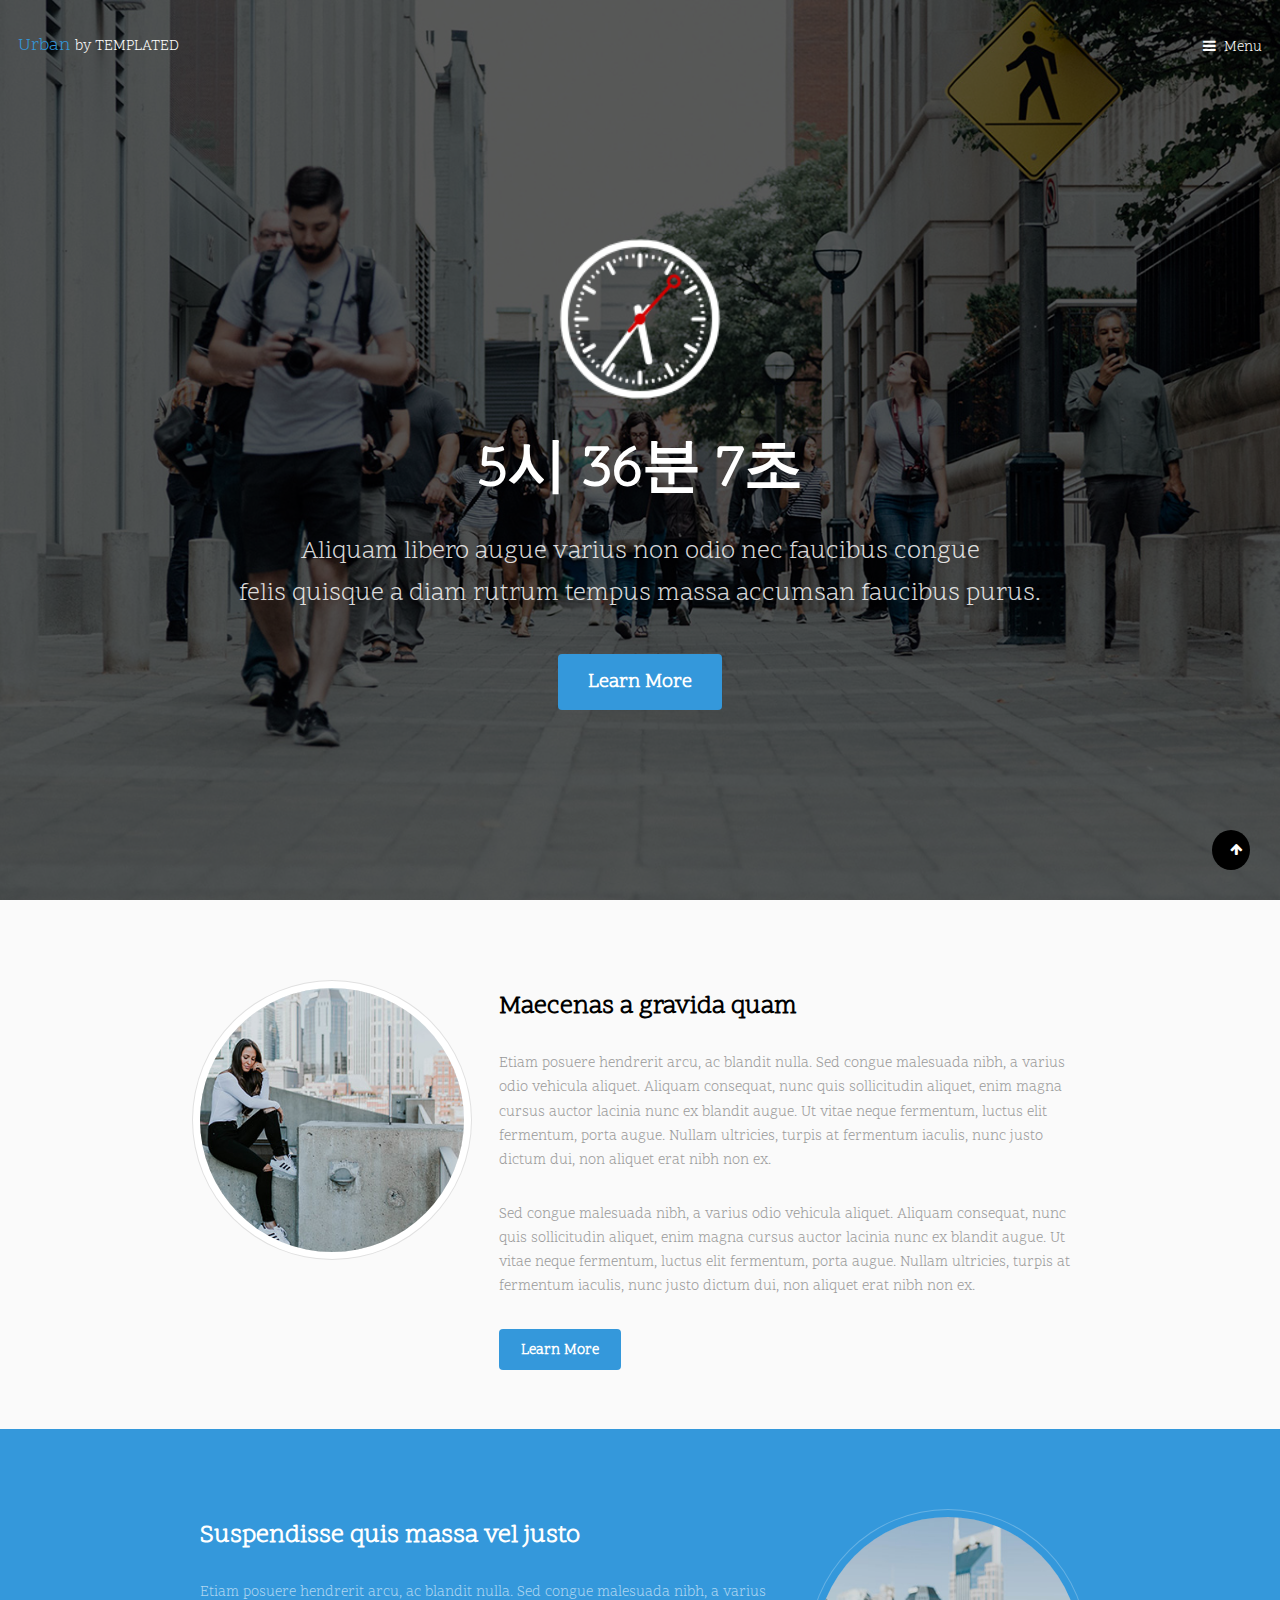
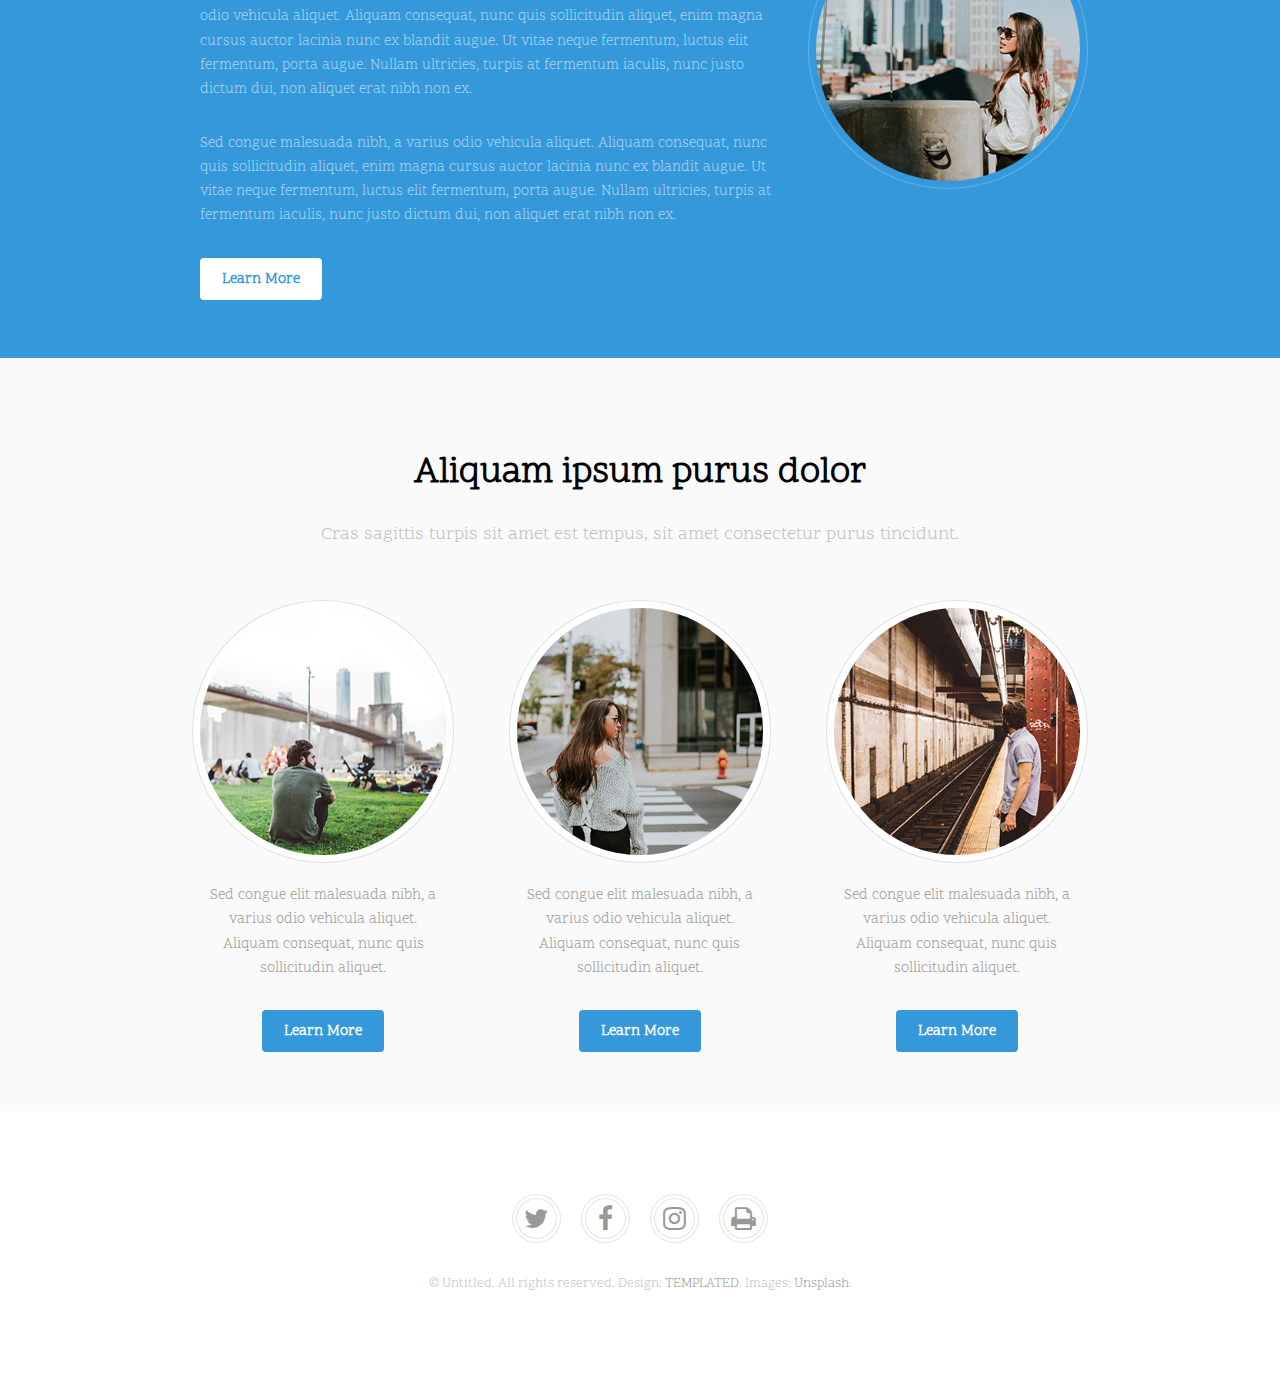
==== modified/index.html @ 3a7a611a "changed modified folder" ====
<!DOCTYPE HTML>
<!--
	Urban by TEMPLATED
	templated.co @templatedco
	Released for free under the Creative Commons Attribution 3.0 license (templated.co/license)
-->
<html>
	<head>
	<title>Urban by TEMPLATED</title>
	<meta charset="utf-8"/>
	<meta name="viewport" content="width=device-width, initial-scale=1"/>
	<link rel="stylesheet" href="assets/css/main.css"/>
</head>

<body>
	<!-- 10.4 window 객체 사용 (웹사이트 최상단으로 이동 버튼) -->
	<button id="top_btn" class="icon fa-arrow-up" onclick="window.scrollTo(0,0);"></button>
	<!-- Header -->
	<header id="header" class="alt">
		<div class="logo"><a href="index.html">Urban <span>by TEMPLATED</span></a></div>
		<a href="#menu">Menu</a>
	</header>

	<!-- Nav -->
	<nav id="menu">
		<ul class="links">
			<li><a href="index.html">Home</a></li>
			<li><a href="generic.html">Browser Info</a></li>
			<li><a href="elements.html">Contract</a></li>
		</ul>
	</nav>

	<!-- Banner -->
	<section id="banner">
		<div class="inner">
			<header>
				<!-- 현재 시간 만듬(7.5, 10.4에 해당) -->
				<canvas id="canvas"></canvas>
				<h1 id="time"></h1>
				<p>Aliquam libero augue varius non odio nec faucibus congue<br />felis quisque a diam rutrum tempus massa accumsan faucibus purus.</p>
			</header>
			<a href="#main" class="button big scrolly">Learn More</a>
		</div>
	</section>

	<!-- Main -->
	<div id="main">

		<!-- Section -->
		<section class="wrapper style1">
			<div class="inner">
				<!-- 2 Columns -->
				<div class="flex flex-2">
					<div class="col col1">
						<div class="image round fit">
							<a href="generic.html" class="link"><img src="images/pic01.jpg" alt="" /></a>
						</div>
					</div>
					<div class="col col2">
						<h3>Maecenas a gravida quam</h3>
						<p>Etiam posuere hendrerit arcu, ac blandit nulla. Sed congue malesuada nibh, a varius odio vehicula aliquet. Aliquam consequat, nunc quis sollicitudin aliquet, enim magna cursus auctor lacinia nunc ex blandit augue. Ut vitae neque fermentum, luctus elit fermentum, porta augue. Nullam ultricies, turpis at fermentum iaculis, nunc justo dictum dui, non aliquet erat nibh non ex.</p>
						<p>Sed congue malesuada nibh, a varius odio vehicula aliquet. Aliquam consequat, nunc quis sollicitudin aliquet, enim magna cursus auctor lacinia nunc ex blandit augue. Ut vitae neque fermentum, luctus elit fermentum, porta augue. Nullam ultricies, turpis at fermentum iaculis, nunc justo dictum dui, non aliquet erat nibh non ex. </p>
						<a href="#" class="button">Learn More</a>
					</div>
				</div>
			</div>
		</section>

		<!-- Section -->
		<section class="wrapper style2">
			<div class="inner">
				<div class="flex flex-2">
					<div class="col col2">
						<h3>Suspendisse quis massa vel justo</h3>
						<p>Etiam posuere hendrerit arcu, ac blandit nulla. Sed congue malesuada nibh, a varius odio vehicula aliquet. Aliquam consequat, nunc quis sollicitudin aliquet, enim magna cursus auctor lacinia nunc ex blandit augue. Ut vitae neque fermentum, luctus elit fermentum, porta augue. Nullam ultricies, turpis at fermentum iaculis, nunc justo dictum dui, non aliquet erat nibh non ex.</p>
						<p>Sed congue malesuada nibh, a varius odio vehicula aliquet. Aliquam consequat, nunc quis sollicitudin aliquet, enim magna cursus auctor lacinia nunc ex blandit augue. Ut vitae neque fermentum, luctus elit fermentum, porta augue. Nullam ultricies, turpis at fermentum iaculis, nunc justo dictum dui, non aliquet erat nibh non ex. </p>
						<a href="#" class="button">Learn More</a>
					</div>
					<div class="col col1 first">
						<div class="image round fit">
							<a href="generic.html" class="link"><img src="images/pic02.jpg" alt="" /></a>
						</div>
					</div>
				</div>
			</div>
		</section>

		<!-- Section -->
		<section class="wrapper style1">
			<div class="inner">
				<header class="align-center">
					<h2>Aliquam ipsum purus dolor</h2>
					<p>Cras sagittis turpis sit amet est tempus, sit amet consectetur purus tincidunt.</p>
				</header>
				<div class="flex flex-3">
					<div class="col align-center">
						<div class="image round fit">
							<img src="images/pic03.jpg" alt="" />
						</div>
						<p>Sed congue elit malesuada nibh, a varius odio vehicula aliquet. Aliquam consequat, nunc quis sollicitudin aliquet. </p>
						<a href="#" class="button">Learn More</a>
					</div>
					<div class="col align-center">
						<div class="image round fit">
							<img src="images/pic05.jpg" alt="" />
						</div>
						<p>Sed congue elit malesuada nibh, a varius odio vehicula aliquet. Aliquam consequat, nunc quis sollicitudin aliquet. </p>
						<a href="#" class="button">Learn More</a>
					</div>
					<div class="col align-center">
						<div class="image round fit">
							<img src="images/pic04.jpg" alt="" />
						</div>
						<p>Sed congue elit malesuada nibh, a varius odio vehicula aliquet. Aliquam consequat, nunc quis sollicitudin aliquet. </p>
						<a href="#" class="button">Learn More</a>
					</div>
				</div>
			</div>
		</section>

	</div>

	<!-- Footer -->
	<footer id="footer">
		<div class="copyright">
			<ul class="icons">
				<li><a href="#" class="icon fa-twitter"><span class="label">Twitter</span></a></li>
				<li><a href="#" class="icon fa-facebook"><span class="label">Facebook</span></a></li>
				<li><a href="#" class="icon fa-instagram"><span class="label">Instagram</span></a></li>
				<!-- 9.5장 프린트 기능 -->
				<li><a href="#" class="icon fa-print" onclick="window.print()"><span class="label">Print</span></a></li>
			</ul>
			<p>&copy; Untitled. All rights reserved. Design: <a href="https://templated.co">TEMPLATED</a>. Images: <a href="https://unsplash.com">Unsplash</a>.</p>
		</div>
	</footer>

	<!-- Scripts -->
	<script src="assets/js/jquery.min.js"></script>
	<script src="assets/js/jquery.scrolly.min.js"></script>
	<script src="assets/js/jquery.scrollex.min.js"></script>
	<script src="assets/js/skel.min.js"></script>
	<script src="assets/js/util.js"></script>
	<script src="assets/js/main.js"></script>
	<script src="assets/js/clock.js"></script>
</body></html>
---- modified/assets/css/main.css ----
@charset "UTF-8";
@import url(font-awesome.min.css);
@import url("https://fonts.googleapis.com/css?family=Scope+One|Trocchi");

/*
	Urban by TEMPLATED
	templated.co @templatedco
	Released for free under the Creative Commons Attribution 3.0 license (templated.co/license)
*/

/* Reset */

	html, body, div, span, applet, object, iframe, h1, h2, h3, h4, h5, h6, p, blockquote, pre, a, abbr, acronym, address, big, cite, code, del, dfn, em, img, ins, kbd, q, s, samp, small, strike, strong, sub, sup, tt, var, b, u, i, center, dl, dt, dd, ol, ul, li, fieldset, form, label, legend, table, caption, tbody, tfoot, thead, tr, th, td, article, aside, canvas, details, embed, figure, figcaption, footer, header, hgroup, menu, nav, output, ruby, section, summary, time, mark, audio, video {
		margin: 0;
		padding: 0;
		border: 0;
		font-size: 100%;
		font: inherit;
		vertical-align: baseline;
	}

	article, aside, details, figcaption, figure, footer, header, hgroup, menu, nav, section {
		display: block;
	}

	body {
		line-height: 1;
	}

	ol, ul {
		list-style: none;
	}

	blockquote, q {
		quotes: none;
	}

	blockquote:before, blockquote:after, q:before, q:after {
		content: '';
		content: none;
	}

	table {
		border-collapse: collapse;
		border-spacing: 0;
	}

	body {
		-webkit-text-size-adjust: none;
	}

/* Box Model */

	*, *:before, *:after {
		-moz-box-sizing: border-box;
		-webkit-box-sizing: border-box;
		box-sizing: border-box;
	}

/* Containers */

	.container {
		margin-left: auto;
		margin-right: auto;
	}

	.container.\31 25\25 {
		width: 100%;
		max-width: 100em;
		min-width: 80em;
	}

	.container.\37 5\25 {
		width: 60em;
	}

	.container.\35 0\25 {
		width: 40em;
	}

	.container.\32 5\25 {
		width: 20em;
	}

	.container {
		width: 80em;
	}

	#canvas {
		padding-left: 200px;
    	height: 200px;
	}

	/*top_btn을 페이지 하단 우측에 위치하게 만듬*/
	#top_btn{
		z-index: 2;
		position: fixed;
		bottom: 0px;
		right: 0px;
		margin: 30px;
		width: 30px;
		height: 40px;
		border-radius: 100%;
		background-color: black;
		text-align: center;
	}

	@media screen and (max-width: 1680px) {

		.container.\31 25\25 {
			width: 100%;
			max-width: 100em;
			min-width: 80em;
		}

		.container.\37 5\25 {
			width: 60em;
		}

		.container.\35 0\25 {
			width: 40em;
		}

		.container.\32 5\25 {
			width: 20em;
		}

		.container {
			width: 80em;
		}

	}

	@media screen and (max-width: 1280px) {

		.container.\31 25\25 {
			width: 100%;
			max-width: 81.25em;
			min-width: 65em;
		}

		.container.\37 5\25 {
			width: 48.75em;
		}

		.container.\35 0\25 {
			width: 32.5em;
		}

		.container.\32 5\25 {
			width: 16.25em;
		}

		.container {
			width: 65em;
		}

	}

	@media screen and (max-width: 980px) {

		.container.\31 25\25 {
			width: 100%;
			max-width: 112.5%;
			min-width: 90%;
		}

		.container.\37 5\25 {
			width: 67.5%;
		}

		.container.\35 0\25 {
			width: 45%;
		}

		.container.\32 5\25 {
			width: 22.5%;
		}

		.container {
			width: 90%;
		}

	}

	@media screen and (max-width: 736px) {

		.container.\31 25\25 {
			width: 100%;
			max-width: 112.5%;
			min-width: 90%;
		}

		.container.\37 5\25 {
			width: 67.5%;
		}

		.container.\35 0\25 {
			width: 45%;
		}

		.container.\32 5\25 {
			width: 22.5%;
		}

		.container {
			width: 90% !important;
		}

	}

	@media screen and (max-width: 480px) {

		.container.\31 25\25 {
			width: 100%;
			max-width: 112.5%;
			min-width: 90%;
		}

		.container.\37 5\25 {
			width: 67.5%;
		}

		.container.\35 0\25 {
			width: 45%;
		}

		.container.\32 5\25 {
			width: 22.5%;
		}

		.container {
			width: 90% !important;
		}

	}

/* Grid */

	.row {
		border-bottom: solid 1px transparent;
		-moz-box-sizing: border-box;
		-webkit-box-sizing: border-box;
		box-sizing: border-box;
	}

	.row > * {
		float: left;
		-moz-box-sizing: border-box;
		-webkit-box-sizing: border-box;
		box-sizing: border-box;
	}

	.row:after, .row:before {
		content: '';
		display: block;
		clear: both;
		height: 0;
	}

	.row.uniform > * > :first-child {
		margin-top: 0;
	}

	.row.uniform > * > :last-child {
		margin-bottom: 0;
	}

	.row.\30 \25 > * {
		padding: 0 0 0 0em;
	}

	.row.\30 \25 {
		margin: 0 0 -1px 0em;
	}

	.row.uniform.\30 \25 > * {
		padding: 0em 0 0 0em;
	}

	.row.uniform.\30 \25 {
		margin: 0em 0 -1px 0em;
	}

	.row > * {
		padding: 0 0 0 2em;
	}

	.row {
		margin: 0 0 -1px -2em;
	}

	.row.uniform > * {
		padding: 2em 0 0 2em;
	}

	.row.uniform {
		margin: -2em 0 -1px -2em;
	}

	.row.\32 00\25 > * {
		padding: 0 0 0 4em;
	}

	.row.\32 00\25 {
		margin: 0 0 -1px -4em;
	}

	.row.uniform.\32 00\25 > * {
		padding: 4em 0 0 4em;
	}

	.row.uniform.\32 00\25 {
		margin: -4em 0 -1px -4em;
	}

	.row.\31 50\25 > * {
		padding: 0 0 0 3em;
	}

	.row.\31 50\25 {
		margin: 0 0 -1px -3em;
	}

	.row.uniform.\31 50\25 > * {
		padding: 3em 0 0 3em;
	}

	.row.uniform.\31 50\25 {
		margin: -3em 0 -1px -3em;
	}

	.row.\35 0\25 > * {
		padding: 0 0 0 1em;
	}

	.row.\35 0\25 {
		margin: 0 0 -1px -1em;
	}

	.row.uniform.\35 0\25 > * {
		padding: 1em 0 0 1em;
	}

	.row.uniform.\35 0\25 {
		margin: -1em 0 -1px -1em;
	}

	.row.\32 5\25 > * {
		padding: 0 0 0 0.5em;
	}

	.row.\32 5\25 {
		margin: 0 0 -1px -0.5em;
	}

	.row.uniform.\32 5\25 > * {
		padding: 0.5em 0 0 0.5em;
	}

	.row.uniform.\32 5\25 {
		margin: -0.5em 0 -1px -0.5em;
	}

	.\31 2u, .\31 2u\24 {
		width: 100%;
		clear: none;
		margin-left: 0;
	}

	.\31 1u, .\31 1u\24 {
		width: 91.6666666667%;
		clear: none;
		margin-left: 0;
	}

	.\31 0u, .\31 0u\24 {
		width: 83.3333333333%;
		clear: none;
		margin-left: 0;
	}

	.\39 u, .\39 u\24 {
		width: 75%;
		clear: none;
		margin-left: 0;
	}

	.\38 u, .\38 u\24 {
		width: 66.6666666667%;
		clear: none;
		margin-left: 0;
	}

	.\37 u, .\37 u\24 {
		width: 58.3333333333%;
		clear: none;
		margin-left: 0;
	}

	.\36 u, .\36 u\24 {
		width: 50%;
		clear: none;
		margin-left: 0;
	}

	.\35 u, .\35 u\24 {
		width: 41.6666666667%;
		clear: none;
		margin-left: 0;
	}

	.\34 u, .\34 u\24 {
		width: 33.3333333333%;
		clear: none;
		margin-left: 0;
	}

	.\33 u, .\33 u\24 {
		width: 25%;
		clear: none;
		margin-left: 0;
	}

	.\32 u, .\32 u\24 {
		width: 16.6666666667%;
		clear: none;
		margin-left: 0;
	}

	.\31 u, .\31 u\24 {
		width: 8.3333333333%;
		clear: none;
		margin-left: 0;
	}

	.\31 2u\24 + *,
	.\31 1u\24 + *,
	.\31 0u\24 + *,
	.\39 u\24 + *,
	.\38 u\24 + *,
	.\37 u\24 + *,
	.\36 u\24 + *,
	.\35 u\24 + *,
	.\34 u\24 + *,
	.\33 u\24 + *,
	.\32 u\24 + *,
	.\31 u\24 + * {
		clear: left;
	}

	.\-11u {
		margin-left: 91.66667%;
	}

	.\-10u {
		margin-left: 83.33333%;
	}

	.\-9u {
		margin-left: 75%;
	}

	.\-8u {
		margin-left: 66.66667%;
	}

	.\-7u {
		margin-left: 58.33333%;
	}

	.\-6u {
		margin-left: 50%;
	}

	.\-5u {
		margin-left: 41.66667%;
	}

	.\-4u {
		margin-left: 33.33333%;
	}

	.\-3u {
		margin-left: 25%;
	}

	.\-2u {
		margin-left: 16.66667%;
	}

	.\-1u {
		margin-left: 8.33333%;
	}

	@media screen and (max-width: 1680px) {

		.row > * {
			padding: 0 0 0 2em;
		}

		.row {
			margin: 0 0 -1px -2em;
		}

		.row.uniform > * {
			padding: 2em 0 0 2em;
		}

		.row.uniform {
			margin: -2em 0 -1px -2em;
		}

		.row.\32 00\25 > * {
			padding: 0 0 0 4em;
		}

		.row.\32 00\25 {
			margin: 0 0 -1px -4em;
		}

		.row.uniform.\32 00\25 > * {
			padding: 4em 0 0 4em;
		}

		.row.uniform.\32 00\25 {
			margin: -4em 0 -1px -4em;
		}

		.row.\31 50\25 > * {
			padding: 0 0 0 3em;
		}

		.row.\31 50\25 {
			margin: 0 0 -1px -3em;
		}

		.row.uniform.\31 50\25 > * {
			padding: 3em 0 0 3em;
		}

		.row.uniform.\31 50\25 {
			margin: -3em 0 -1px -3em;
		}

		.row.\35 0\25 > * {
			padding: 0 0 0 1em;
		}

		.row.\35 0\25 {
			margin: 0 0 -1px -1em;
		}

		.row.uniform.\35 0\25 > * {
			padding: 1em 0 0 1em;
		}

		.row.uniform.\35 0\25 {
			margin: -1em 0 -1px -1em;
		}

		.row.\32 5\25 > * {
			padding: 0 0 0 0.5em;
		}

		.row.\32 5\25 {
			margin: 0 0 -1px -0.5em;
		}

		.row.uniform.\32 5\25 > * {
			padding: 0.5em 0 0 0.5em;
		}

		.row.uniform.\32 5\25 {
			margin: -0.5em 0 -1px -0.5em;
		}

		.\31 2u\28xlarge\29, .\31 2u\24\28xlarge\29 {
			width: 100%;
			clear: none;
			margin-left: 0;
		}

		.\31 1u\28xlarge\29, .\31 1u\24\28xlarge\29 {
			width: 91.6666666667%;
			clear: none;
			margin-left: 0;
		}

		.\31 0u\28xlarge\29, .\31 0u\24\28xlarge\29 {
			width: 83.3333333333%;
			clear: none;
			margin-left: 0;
		}

		.\39 u\28xlarge\29, .\39 u\24\28xlarge\29 {
			width: 75%;
			clear: none;
			margin-left: 0;
		}

		.\38 u\28xlarge\29, .\38 u\24\28xlarge\29 {
			width: 66.6666666667%;
			clear: none;
			margin-left: 0;
		}

		.\37 u\28xlarge\29, .\37 u\24\28xlarge\29 {
			width: 58.3333333333%;
			clear: none;
			margin-left: 0;
		}

		.\36 u\28xlarge\29, .\36 u\24\28xlarge\29 {
			width: 50%;
			clear: none;
			margin-left: 0;
		}

		.\35 u\28xlarge\29, .\35 u\24\28xlarge\29 {
			width: 41.6666666667%;
			clear: none;
			margin-left: 0;
		}

		.\34 u\28xlarge\29, .\34 u\24\28xlarge\29 {
			width: 33.3333333333%;
			clear: none;
			margin-left: 0;
		}

		.\33 u\28xlarge\29, .\33 u\24\28xlarge\29 {
			width: 25%;
			clear: none;
			margin-left: 0;
		}

		.\32 u\28xlarge\29, .\32 u\24\28xlarge\29 {
			width: 16.6666666667%;
			clear: none;
			margin-left: 0;
		}

		.\31 u\28xlarge\29, .\31 u\24\28xlarge\29 {
			width: 8.3333333333%;
			clear: none;
			margin-left: 0;
		}

		.\31 2u\24\28xlarge\29 + *,
		.\31 1u\24\28xlarge\29 + *,
		.\31 0u\24\28xlarge\29 + *,
		.\39 u\24\28xlarge\29 + *,
		.\38 u\24\28xlarge\29 + *,
		.\37 u\24\28xlarge\29 + *,
		.\36 u\24\28xlarge\29 + *,
		.\35 u\24\28xlarge\29 + *,
		.\34 u\24\28xlarge\29 + *,
		.\33 u\24\28xlarge\29 + *,
		.\32 u\24\28xlarge\29 + *,
		.\31 u\24\28xlarge\29 + * {
			clear: left;
		}

		.\-11u\28xlarge\29 {
			margin-left: 91.66667%;
		}

		.\-10u\28xlarge\29 {
			margin-left: 83.33333%;
		}

		.\-9u\28xlarge\29 {
			margin-left: 75%;
		}

		.\-8u\28xlarge\29 {
			margin-left: 66.66667%;
		}

		.\-7u\28xlarge\29 {
			margin-left: 58.33333%;
		}

		.\-6u\28xlarge\29 {
			margin-left: 50%;
		}

		.\-5u\28xlarge\29 {
			margin-left: 41.66667%;
		}

		.\-4u\28xlarge\29 {
			margin-left: 33.33333%;
		}

		.\-3u\28xlarge\29 {
			margin-left: 25%;
		}

		.\-2u\28xlarge\29 {
			margin-left: 16.66667%;
		}

		.\-1u\28xlarge\29 {
			margin-left: 8.33333%;
		}

	}

	@media screen and (max-width: 1280px) {

		.row > * {
			padding: 0 0 0 1.5em;
		}

		.row {
			margin: 0 0 -1px -1.5em;
		}

		.row.uniform > * {
			padding: 1.5em 0 0 1.5em;
		}

		.row.uniform {
			margin: -1.5em 0 -1px -1.5em;
		}

		.row.\32 00\25 > * {
			padding: 0 0 0 3em;
		}

		.row.\32 00\25 {
			margin: 0 0 -1px -3em;
		}

		.row.uniform.\32 00\25 > * {
			padding: 3em 0 0 3em;
		}

		.row.uniform.\32 00\25 {
			margin: -3em 0 -1px -3em;
		}

		.row.\31 50\25 > * {
			padding: 0 0 0 2.25em;
		}

		.row.\31 50\25 {
			margin: 0 0 -1px -2.25em;
		}

		.row.uniform.\31 50\25 > * {
			padding: 2.25em 0 0 2.25em;
		}

		.row.uniform.\31 50\25 {
			margin: -2.25em 0 -1px -2.25em;
		}

		.row.\35 0\25 > * {
			padding: 0 0 0 0.75em;
		}

		.row.\35 0\25 {
			margin: 0 0 -1px -0.75em;
		}

		.row.uniform.\35 0\25 > * {
			padding: 0.75em 0 0 0.75em;
		}

		.row.uniform.\35 0\25 {
			margin: -0.75em 0 -1px -0.75em;
		}

		.row.\32 5\25 > * {
			padding: 0 0 0 0.375em;
		}

		.row.\32 5\25 {
			margin: 0 0 -1px -0.375em;
		}

		.row.uniform.\32 5\25 > * {
			padding: 0.375em 0 0 0.375em;
		}

		.row.uniform.\32 5\25 {
			margin: -0.375em 0 -1px -0.375em;
		}

		.\31 2u\28large\29, .\31 2u\24\28large\29 {
			width: 100%;
			clear: none;
			margin-left: 0;
		}

		.\31 1u\28large\29, .\31 1u\24\28large\29 {
			width: 91.6666666667%;
			clear: none;
			margin-left: 0;
		}

		.\31 0u\28large\29, .\31 0u\24\28large\29 {
			width: 83.3333333333%;
			clear: none;
			margin-left: 0;
		}

		.\39 u\28large\29, .\39 u\24\28large\29 {
			width: 75%;
			clear: none;
			margin-left: 0;
		}

		.\38 u\28large\29, .\38 u\24\28large\29 {
			width: 66.6666666667%;
			clear: none;
			margin-left: 0;
		}

		.\37 u\28large\29, .\37 u\24\28large\29 {
			width: 58.3333333333%;
			clear: none;
			margin-left: 0;
		}

		.\36 u\28large\29, .\36 u\24\28large\29 {
			width: 50%;
			clear: none;
			margin-left: 0;
		}

		.\35 u\28large\29, .\35 u\24\28large\29 {
			width: 41.6666666667%;
			clear: none;
			margin-left: 0;
		}

		.\34 u\28large\29, .\34 u\24\28large\29 {
			width: 33.3333333333%;
			clear: none;
			margin-left: 0;
		}

		.\33 u\28large\29, .\33 u\24\28large\29 {
			width: 25%;
			clear: none;
			margin-left: 0;
		}

		.\32 u\28large\29, .\32 u\24\28large\29 {
			width: 16.6666666667%;
			clear: none;
			margin-left: 0;
		}

		.\31 u\28large\29, .\31 u\24\28large\29 {
			width: 8.3333333333%;
			clear: none;
			margin-left: 0;
		}

		.\31 2u\24\28large\29 + *,
		.\31 1u\24\28large\29 + *,
		.\31 0u\24\28large\29 + *,
		.\39 u\24\28large\29 + *,
		.\38 u\24\28large\29 + *,
		.\37 u\24\28large\29 + *,
		.\36 u\24\28large\29 + *,
		.\35 u\24\28large\29 + *,
		.\34 u\24\28large\29 + *,
		.\33 u\24\28large\29 + *,
		.\32 u\24\28large\29 + *,
		.\31 u\24\28large\29 + * {
			clear: left;
		}

		.\-11u\28large\29 {
			margin-left: 91.66667%;
		}

		.\-10u\28large\29 {
			margin-left: 83.33333%;
		}

		.\-9u\28large\29 {
			margin-left: 75%;
		}

		.\-8u\28large\29 {
			margin-left: 66.66667%;
		}

		.\-7u\28large\29 {
			margin-left: 58.33333%;
		}

		.\-6u\28large\29 {
			margin-left: 50%;
		}

		.\-5u\28large\29 {
			margin-left: 41.66667%;
		}

		.\-4u\28large\29 {
			margin-left: 33.33333%;
		}

		.\-3u\28large\29 {
			margin-left: 25%;
		}

		.\-2u\28large\29 {
			margin-left: 16.66667%;
		}

		.\-1u\28large\29 {
			margin-left: 8.33333%;
		}

	}

	@media screen and (max-width: 980px) {

		.row > * {
			padding: 0 0 0 1.5em;
		}

		.row {
			margin: 0 0 -1px -1.5em;
		}

		.row.uniform > * {
			padding: 1.5em 0 0 1.5em;
		}

		.row.uniform {
			margin: -1.5em 0 -1px -1.5em;
		}

		.row.\32 00\25 > * {
			padding: 0 0 0 3em;
		}

		.row.\32 00\25 {
			margin: 0 0 -1px -3em;
		}

		.row.uniform.\32 00\25 > * {
			padding: 3em 0 0 3em;
		}

		.row.uniform.\32 00\25 {
			margin: -3em 0 -1px -3em;
		}

		.row.\31 50\25 > * {
			padding: 0 0 0 2.25em;
		}

		.row.\31 50\25 {
			margin: 0 0 -1px -2.25em;
		}

		.row.uniform.\31 50\25 > * {
			padding: 2.25em 0 0 2.25em;
		}

		.row.uniform.\31 50\25 {
			margin: -2.25em 0 -1px -2.25em;
		}

		.row.\35 0\25 > * {
			padding: 0 0 0 0.75em;
		}

		.row.\35 0\25 {
			margin: 0 0 -1px -0.75em;
		}

		.row.uniform.\35 0\25 > * {
			padding: 0.75em 0 0 0.75em;
		}

		.row.uniform.\35 0\25 {
			margin: -0.75em 0 -1px -0.75em;
		}

		.row.\32 5\25 > * {
			padding: 0 0 0 0.375em;
		}

		.row.\32 5\25 {
			margin: 0 0 -1px -0.375em;
		}

		.row.uniform.\32 5\25 > * {
			padding: 0.375em 0 0 0.375em;
		}

		.row.uniform.\32 5\25 {
			margin: -0.375em 0 -1px -0.375em;
		}

		.\31 2u\28medium\29, .\31 2u\24\28medium\29 {
			width: 100%;
			clear: none;
			margin-left: 0;
		}

		.\31 1u\28medium\29, .\31 1u\24\28medium\29 {
			width: 91.6666666667%;
			clear: none;
			margin-left: 0;
		}

		.\31 0u\28medium\29, .\31 0u\24\28medium\29 {
			width: 83.3333333333%;
			clear: none;
			margin-left: 0;
		}

		.\39 u\28medium\29, .\39 u\24\28medium\29 {
			width: 75%;
			clear: none;
			margin-left: 0;
		}

		.\38 u\28medium\29, .\38 u\24\28medium\29 {
			width: 66.6666666667%;
			clear: none;
			margin-left: 0;
		}

		.\37 u\28medium\29, .\37 u\24\28medium\29 {
			width: 58.3333333333%;
			clear: none;
			margin-left: 0;
		}

		.\36 u\28medium\29, .\36 u\24\28medium\29 {
			width: 50%;
			clear: none;
			margin-left: 0;
		}

		.\35 u\28medium\29, .\35 u\24\28medium\29 {
			width: 41.6666666667%;
			clear: none;
			margin-left: 0;
		}

		.\34 u\28medium\29, .\34 u\24\28medium\29 {
			width: 33.3333333333%;
			clear: none;
			margin-left: 0;
		}

		.\33 u\28medium\29, .\33 u\24\28medium\29 {
			width: 25%;
			clear: none;
			margin-left: 0;
		}

		.\32 u\28medium\29, .\32 u\24\28medium\29 {
			width: 16.6666666667%;
			clear: none;
			margin-left: 0;
		}

		.\31 u\28medium\29, .\31 u\24\28medium\29 {
			width: 8.3333333333%;
			clear: none;
			margin-left: 0;
		}

		.\31 2u\24\28medium\29 + *,
		.\31 1u\24\28medium\29 + *,
		.\31 0u\24\28medium\29 + *,
		.\39 u\24\28medium\29 + *,
		.\38 u\24\28medium\29 + *,
		.\37 u\24\28medium\29 + *,
		.\36 u\24\28medium\29 + *,
		.\35 u\24\28medium\29 + *,
		.\34 u\24\28medium\29 + *,
		.\33 u\24\28medium\29 + *,
		.\32 u\24\28medium\29 + *,
		.\31 u\24\28medium\29 + * {
			clear: left;
		}

		.\-11u\28medium\29 {
			margin-left: 91.66667%;
		}

		.\-10u\28medium\29 {
			margin-left: 83.33333%;
		}

		.\-9u\28medium\29 {
			margin-left: 75%;
		}

		.\-8u\28medium\29 {
			margin-left: 66.66667%;
		}

		.\-7u\28medium\29 {
			margin-left: 58.33333%;
		}

		.\-6u\28medium\29 {
			margin-left: 50%;
		}

		.\-5u\28medium\29 {
			margin-left: 41.66667%;
		}

		.\-4u\28medium\29 {
			margin-left: 33.33333%;
		}

		.\-3u\28medium\29 {
			margin-left: 25%;
		}

		.\-2u\28medium\29 {
			margin-left: 16.66667%;
		}

		.\-1u\28medium\29 {
			margin-left: 8.33333%;
		}

	}

	@media screen and (max-width: 736px) {

		.row > * {
			padding: 0 0 0 1.25em;
		}

		.row {
			margin: 0 0 -1px -1.25em;
		}

		.row.uniform > * {
			padding: 1.25em 0 0 1.25em;
		}

		.row.uniform {
			margin: -1.25em 0 -1px -1.25em;
		}

		.row.\32 00\25 > * {
			padding: 0 0 0 2.5em;
		}

		.row.\32 00\25 {
			margin: 0 0 -1px -2.5em;
		}

		.row.uniform.\32 00\25 > * {
			padding: 2.5em 0 0 2.5em;
		}

		.row.uniform.\32 00\25 {
			margin: -2.5em 0 -1px -2.5em;
		}

		.row.\31 50\25 > * {
			padding: 0 0 0 1.875em;
		}

		.row.\31 50\25 {
			margin: 0 0 -1px -1.875em;
		}

		.row.uniform.\31 50\25 > * {
			padding: 1.875em 0 0 1.875em;
		}

		.row.uniform.\31 50\25 {
			margin: -1.875em 0 -1px -1.875em;
		}

		.row.\35 0\25 > * {
			padding: 0 0 0 0.625em;
		}

		.row.\35 0\25 {
			margin: 0 0 -1px -0.625em;
		}

		.row.uniform.\35 0\25 > * {
			padding: 0.625em 0 0 0.625em;
		}

		.row.uniform.\35 0\25 {
			margin: -0.625em 0 -1px -0.625em;
		}

		.row.\32 5\25 > * {
			padding: 0 0 0 0.3125em;
		}

		.row.\32 5\25 {
			margin: 0 0 -1px -0.3125em;
		}

		.row.uniform.\32 5\25 > * {
			padding: 0.3125em 0 0 0.3125em;
		}

		.row.uniform.\32 5\25 {
			margin: -0.3125em 0 -1px -0.3125em;
		}

		.\31 2u\28small\29, .\31 2u\24\28small\29 {
			width: 100%;
			clear: none;
			margin-left: 0;
		}

		.\31 1u\28small\29, .\31 1u\24\28small\29 {
			width: 91.6666666667%;
			clear: none;
			margin-left: 0;
		}

		.\31 0u\28small\29, .\31 0u\24\28small\29 {
			width: 83.3333333333%;
			clear: none;
			margin-left: 0;
		}

		.\39 u\28small\29, .\39 u\24\28small\29 {
			width: 75%;
			clear: none;
			margin-left: 0;
		}

		.\38 u\28small\29, .\38 u\24\28small\29 {
			width: 66.6666666667%;
			clear: none;
			margin-left: 0;
		}

		.\37 u\28small\29, .\37 u\24\28small\29 {
			width: 58.3333333333%;
			clear: none;
			margin-left: 0;
		}

		.\36 u\28small\29, .\36 u\24\28small\29 {
			width: 50%;
			clear: none;
			margin-left: 0;
		}

		.\35 u\28small\29, .\35 u\24\28small\29 {
			width: 41.6666666667%;
			clear: none;
			margin-left: 0;
		}

		.\34 u\28small\29, .\34 u\24\28small\29 {
			width: 33.3333333333%;
			clear: none;
			margin-left: 0;
		}

		.\33 u\28small\29, .\33 u\24\28small\29 {
			width: 25%;
			clear: none;
			margin-left: 0;
		}

		.\32 u\28small\29, .\32 u\24\28small\29 {
			width: 16.6666666667%;
			clear: none;
			margin-left: 0;
		}

		.\31 u\28small\29, .\31 u\24\28small\29 {
			width: 8.3333333333%;
			clear: none;
			margin-left: 0;
		}

		.\31 2u\24\28small\29 + *,
		.\31 1u\24\28small\29 + *,
		.\31 0u\24\28small\29 + *,
		.\39 u\24\28small\29 + *,
		.\38 u\24\28small\29 + *,
		.\37 u\24\28small\29 + *,
		.\36 u\24\28small\29 + *,
		.\35 u\24\28small\29 + *,
		.\34 u\24\28small\29 + *,
		.\33 u\24\28small\29 + *,
		.\32 u\24\28small\29 + *,
		.\31 u\24\28small\29 + * {
			clear: left;
		}

		.\-11u\28small\29 {
			margin-left: 91.66667%;
		}

		.\-10u\28small\29 {
			margin-left: 83.33333%;
		}

		.\-9u\28small\29 {
			margin-left: 75%;
		}

		.\-8u\28small\29 {
			margin-left: 66.66667%;
		}

		.\-7u\28small\29 {
			margin-left: 58.33333%;
		}

		.\-6u\28small\29 {
			margin-left: 50%;
		}

		.\-5u\28small\29 {
			margin-left: 41.66667%;
		}

		.\-4u\28small\29 {
			margin-left: 33.33333%;
		}

		.\-3u\28small\29 {
			margin-left: 25%;
		}

		.\-2u\28small\29 {
			margin-left: 16.66667%;
		}

		.\-1u\28small\29 {
			margin-left: 8.33333%;
		}

	}

	@media screen and (max-width: 480px) {

		.row > * {
			padding: 0 0 0 1.25em;
		}

		.row {
			margin: 0 0 -1px -1.25em;
		}

		.row.uniform > * {
			padding: 1.25em 0 0 1.25em;
		}

		.row.uniform {
			margin: -1.25em 0 -1px -1.25em;
		}

		.row.\32 00\25 > * {
			padding: 0 0 0 2.5em;
		}

		.row.\32 00\25 {
			margin: 0 0 -1px -2.5em;
		}

		.row.uniform.\32 00\25 > * {
			padding: 2.5em 0 0 2.5em;
		}

		.row.uniform.\32 00\25 {
			margin: -2.5em 0 -1px -2.5em;
		}

		.row.\31 50\25 > * {
			padding: 0 0 0 1.875em;
		}

		.row.\31 50\25 {
			margin: 0 0 -1px -1.875em;
		}

		.row.uniform.\31 50\25 > * {
			padding: 1.875em 0 0 1.875em;
		}

		.row.uniform.\31 50\25 {
			margin: -1.875em 0 -1px -1.875em;
		}

		.row.\35 0\25 > * {
			padding: 0 0 0 0.625em;
		}

		.row.\35 0\25 {
			margin: 0 0 -1px -0.625em;
		}

		.row.uniform.\35 0\25 > * {
			padding: 0.625em 0 0 0.625em;
		}

		.row.uniform.\35 0\25 {
			margin: -0.625em 0 -1px -0.625em;
		}

		.row.\32 5\25 > * {
			padding: 0 0 0 0.3125em;
		}

		.row.\32 5\25 {
			margin: 0 0 -1px -0.3125em;
		}

		.row.uniform.\32 5\25 > * {
			padding: 0.3125em 0 0 0.3125em;
		}

		.row.uniform.\32 5\25 {
			margin: -0.3125em 0 -1px -0.3125em;
		}

		.\31 2u\28xsmall\29, .\31 2u\24\28xsmall\29 {
			width: 100%;
			clear: none;
			margin-left: 0;
		}

		.\31 1u\28xsmall\29, .\31 1u\24\28xsmall\29 {
			width: 91.6666666667%;
			clear: none;
			margin-left: 0;
		}

		.\31 0u\28xsmall\29, .\31 0u\24\28xsmall\29 {
			width: 83.3333333333%;
			clear: none;
			margin-left: 0;
		}

		.\39 u\28xsmall\29, .\39 u\24\28xsmall\29 {
			width: 75%;
			clear: none;
			margin-left: 0;
		}

		.\38 u\28xsmall\29, .\38 u\24\28xsmall\29 {
			width: 66.6666666667%;
			clear: none;
			margin-left: 0;
		}

		.\37 u\28xsmall\29, .\37 u\24\28xsmall\29 {
			width: 58.3333333333%;
			clear: none;
			margin-left: 0;
		}

		.\36 u\28xsmall\29, .\36 u\24\28xsmall\29 {
			width: 50%;
			clear: none;
			margin-left: 0;
		}

		.\35 u\28xsmall\29, .\35 u\24\28xsmall\29 {
			width: 41.6666666667%;
			clear: none;
			margin-left: 0;
		}

		.\34 u\28xsmall\29, .\34 u\24\28xsmall\29 {
			width: 33.3333333333%;
			clear: none;
			margin-left: 0;
		}

		.\33 u\28xsmall\29, .\33 u\24\28xsmall\29 {
			width: 25%;
			clear: none;
			margin-left: 0;
		}

		.\32 u\28xsmall\29, .\32 u\24\28xsmall\29 {
			width: 16.6666666667%;
			clear: none;
			margin-left: 0;
		}

		.\31 u\28xsmall\29, .\31 u\24\28xsmall\29 {
			width: 8.3333333333%;
			clear: none;
			margin-left: 0;
		}

		.\31 2u\24\28xsmall\29 + *,
		.\31 1u\24\28xsmall\29 + *,
		.\31 0u\24\28xsmall\29 + *,
		.\39 u\24\28xsmall\29 + *,
		.\38 u\24\28xsmall\29 + *,
		.\37 u\24\28xsmall\29 + *,
		.\36 u\24\28xsmall\29 + *,
		.\35 u\24\28xsmall\29 + *,
		.\34 u\24\28xsmall\29 + *,
		.\33 u\24\28xsmall\29 + *,
		.\32 u\24\28xsmall\29 + *,
		.\31 u\24\28xsmall\29 + * {
			clear: left;
		}

		.\-11u\28xsmall\29 {
			margin-left: 91.66667%;
		}

		.\-10u\28xsmall\29 {
			margin-left: 83.33333%;
		}

		.\-9u\28xsmall\29 {
			margin-left: 75%;
		}

		.\-8u\28xsmall\29 {
			margin-left: 66.66667%;
		}

		.\-7u\28xsmall\29 {
			margin-left: 58.33333%;
		}

		.\-6u\28xsmall\29 {
			margin-left: 50%;
		}

		.\-5u\28xsmall\29 {
			margin-left: 41.66667%;
		}

		.\-4u\28xsmall\29 {
			margin-left: 33.33333%;
		}

		.\-3u\28xsmall\29 {
			margin-left: 25%;
		}

		.\-2u\28xsmall\29 {
			margin-left: 16.66667%;
		}

		.\-1u\28xsmall\29 {
			margin-left: 8.33333%;
		}

	}

/* Basic */

	@-ms-viewport {
		width: device-width;
	}

	body {
		-ms-overflow-style: scrollbar;
	}

	@media screen and (max-width: 480px) {

		html, body {
			min-width: 320px;
		}

	}

	body {
		background: #fff;
	}

		body.is-loading *, body.is-loading *:before, body.is-loading *:after {
			-moz-animation: none !important;
			-webkit-animation: none !important;
			-ms-animation: none !important;
			animation: none !important;
			-moz-transition: none !important;
			-webkit-transition: none !important;
			-ms-transition: none !important;
			transition: none !important;
		}

/* Type */

	body {
		background-color: #fff;
		color: #999999;
	}

	body, input, select, textarea {
		font-family: "Scope One", serif;
		font-size: 13pt;
		font-weight: 300;
		line-height: 1.65;
	}

		@media screen and (max-width: 1680px) {

			body, input, select, textarea {
				font-size: 11pt;
			}

		}

		@media screen and (max-width: 1280px) {

			body, input, select, textarea {
				font-size: 11pt;
			}

		}

		@media screen and (max-width: 980px) {

			body, input, select, textarea {
				font-size: 12pt;
			}

		}

		@media screen and (max-width: 736px) {

			body, input, select, textarea {
				font-size: 12pt;
			}

		}

		@media screen and (max-width: 480px) {

			body, input, select, textarea {
				font-size: 12pt;
			}

		}

	a {
		-moz-transition: color 0.2s ease-in-out;
		-webkit-transition: color 0.2s ease-in-out;
		-ms-transition: color 0.2s ease-in-out;
		transition: color 0.2s ease-in-out;
		text-decoration: none;
	}

	strong, b {
		font-weight: 700;
	}

	em, i {
		font-style: italic;
	}

	p {
		margin: 0 0 2em 0;
	}

	h1, h2, h3, h4, h5, h6 {
		font-weight: 700;
		line-height: 1.5;
		margin: 0 0 1em 0;
	}

		h1 a, h2 a, h3 a, h4 a, h5 a, h6 a {
			color: inherit;
			text-decoration: none;
		}

	h1 {
		font-size: 3em;
		margin-bottom: .25em;
	}

		@media screen and (max-width: 736px) {

			h1 {
				font-size: 2.5em;
			}

		}

	h2 {
		font-size: 2.5em;
	}

		@media screen and (max-width: 736px) {

			h2 {
				font-size: 2em;
			}

		}

		@media screen and (max-width: 480px) {

			h2 {
				font-size: 1.5em;
			}

		}

	h3 {
		font-size: 1.75em;
	}

		@media screen and (max-width: 736px) {

			h3 {
				font-size: 1.5em;
			}

		}

		@media screen and (max-width: 480px) {

			h3 {
				font-size: 1.25em;
			}

		}

	h4 {
		font-size: 1.5em;
	}

	h5 {
		font-size: 0.9em;
	}

	h6 {
		font-size: 0.7em;
	}

	sub {
		font-size: 0.8em;
		position: relative;
		top: 0.5em;
	}

	sup {
		font-size: 0.8em;
		position: relative;
		top: -0.5em;
	}

	blockquote {
		border-left: solid 4px;
		font-style: italic;
		margin: 0 0 2em 0;
		padding: 0.5em 0 0.5em 2em;
	}

	code {
		border-radius: 4px;
		border: solid 1px;
		font-family: "Courier New", monospace;
		font-size: 0.9em;
		margin: 0 0.25em;
		padding: 0.25em 0.65em;
	}

	pre {
		-webkit-overflow-scrolling: touch;
		font-family: "Courier New", monospace;
		font-size: 0.9em;
		margin: 0 0 2em 0;
	}

		pre code {
			display: block;
			line-height: 1.75;
			padding: 1em 1.5em;
			overflow-x: auto;
		}

	header p {
		font-size: 1.25em;
	}

	hr {
		border: 0;
		border-bottom: solid 1px;
		margin: 2em 0;
	}

		hr.major {
			margin: 3em 0;
		}

	.align-left {
		text-align: left;
	}

	.align-center {
		text-align: center;
	}

	.align-right {
		text-align: right;
	}

	input, select, textarea {
		color: #000;
	}

	a {
		color: #999999;
	}

		a:hover {
			color: rgba(153, 153, 153, 0.5);
		}

	strong, b {
		color: #000;
	}

	h1, h2, h3, h4, h5, h6 {
		color: #000;
	}

	blockquote {
		border-left-color: rgba(0, 0, 0, 0.1);
	}

	code {
		background: rgba(0, 0, 0, 0.075);
		border-color: rgba(0, 0, 0, 0.1);
	}

	hr {
		border-bottom-color: rgba(0, 0, 0, 0.1);
	}

/* Box */

	.box {
		border-radius: 4px;
		border: solid 1px;
		margin-bottom: 2em;
		padding: 1.5em;
	}

		.box > :last-child,
		.box > :last-child > :last-child,
		.box > :last-child > :last-child > :last-child {
			margin-bottom: 0;
		}

		.box.alt {
			border: 0;
			border-radius: 0;
			padding: 0;
		}

	.box {
		border-color: rgba(0, 0, 0, 0.1);
	}

/* Button */

	input[type="submit"],
	input[type="reset"],
	input[type="button"],
	button,
	.button {
		-moz-appearance: none;
		-webkit-appearance: none;
		-ms-appearance: none;
		appearance: none;
		-moz-transition: background-color 0.2s ease-in-out, color 0.2s ease-in-out;
		-webkit-transition: background-color 0.2s ease-in-out, color 0.2s ease-in-out;
		-ms-transition: background-color 0.2s ease-in-out, color 0.2s ease-in-out;
		transition: background-color 0.2s ease-in-out, color 0.2s ease-in-out;
		border-radius: 4px;
		border: 0;
		cursor: pointer;
		display: inline-block;
		font-weight: 700;
		height: 2.85em;
		line-height: 2.95em;
		padding: 0 1.5em;
		text-align: center;
		text-decoration: none;
		white-space: nowrap;
	}

		input[type="submit"].icon,
		input[type="reset"].icon,
		input[type="button"].icon,
		button.icon,
		.button.icon {
			padding-left: 1.35em;
		}

			input[type="submit"].icon:before,
			input[type="reset"].icon:before,
			input[type="button"].icon:before,
			button.icon:before,
			.button.icon:before {
				margin-right: 0.5em;
			}

		input[type="submit"].fit,
		input[type="reset"].fit,
		input[type="button"].fit,
		button.fit,
		.button.fit {
			display: block;
			margin: 0 0 1em 0;
			width: 100%;
		}

		input[type="submit"].small,
		input[type="reset"].small,
		input[type="button"].small,
		button.small,
		.button.small {
			font-size: 0.8em;
		}

		input[type="submit"].big,
		input[type="reset"].big,
		input[type="button"].big,
		button.big,
		.button.big {
			font-size: 1.35em;
		}

		input[type="submit"].disabled, input[type="submit"]:disabled,
		input[type="reset"].disabled,
		input[type="reset"]:disabled,
		input[type="button"].disabled,
		input[type="button"]:disabled,
		button.disabled,
		button:disabled,
		.button.disabled,
		.button:disabled {
			-moz-pointer-events: none;
			-webkit-pointer-events: none;
			-ms-pointer-events: none;
			pointer-events: none;
			opacity: 0.25;
		}

		@media screen and (max-width: 480px) {

			input[type="submit"],
			input[type="reset"],
			input[type="button"],
			button,
			.button {
				padding: 0;
				width: 100%;
			}

		}

	input[type="submit"],
	input[type="reset"],
	input[type="button"],
	button,
	.button {
		background-color: #3498db;
		color: #fff !important;
	}

		input[type="submit"]:hover,
		input[type="reset"]:hover,
		input[type="button"]:hover,
		button:hover,
		.button:hover {
			background-color: #4aa3df;
		}

		input[type="submit"]:active,
		input[type="reset"]:active,
		input[type="button"]:active,
		button:active,
		.button:active {
			background-color: #258cd1;
		}

		input[type="submit"].alt,
		input[type="reset"].alt,
		input[type="button"].alt,
		button.alt,
		.button.alt {
			background-color: transparent;
			box-shadow: inset 0 0 0 2px rgba(0, 0, 0, 0.1);
			color: #000 !important;
		}

			input[type="submit"].alt:hover,
			input[type="reset"].alt:hover,
			input[type="button"].alt:hover,
			button.alt:hover,
			.button.alt:hover {
				background-color: rgba(0, 0, 0, 0.075);
			}

			input[type="submit"].alt:active,
			input[type="reset"].alt:active,
			input[type="button"].alt:active,
			button.alt:active,
			.button.alt:active {
				background-color: rgba(0, 0, 0, 0.15);
			}

			input[type="submit"].alt.icon:before,
			input[type="reset"].alt.icon:before,
			input[type="button"].alt.icon:before,
			button.alt.icon:before,
			.button.alt.icon:before {
				color: #bfbfbf;
			}

		input[type="submit"].special,
		input[type="reset"].special,
		input[type="button"].special,
		button.special,
		.button.special {
			background-color: #fafafa;
			color: #000 !important;
		}

			input[type="submit"].special:hover,
			input[type="reset"].special:hover,
			input[type="button"].special:hover,
			button.special:hover,
			.button.special:hover {
				background-color: white;
			}

			input[type="submit"].special:active,
			input[type="reset"].special:active,
			input[type="button"].special:active,
			button.special:active,
			.button.special:active {
				background-color: #ededed;
			}

/* Flex */

	.flex {
		display: -ms-flexbox;
		-ms-flex-pack: justify;
		display: -moz-flex;
		display: -webkit-flex;
		display: -ms-flex;
		display: flex;
		-moz-flex-wrap: wrap;
		-webkit-flex-wrap: wrap;
		-ms-flex-wrap: wrap;
		flex-wrap: wrap;
		-moz-justify-content: space-between;
		-webkit-justify-content: space-between;
		-ms-justify-content: space-between;
		justify-content: space-between;
	}

		.flex.flex-2, .flex.flex-3 {
			-moz-align-items: stretch;
			-webkit-align-items: stretch;
			-ms-align-items: stretch;
			align-items: stretch;
		}

			.flex.flex-2.center, .flex.flex-3.center {
				-moz-align-items: center;
				-webkit-align-items: center;
				-ms-align-items: center;
				align-items: center;
			}

		.flex.flex-2 .col {
			width: 48%;
		}

			.flex.flex-2 .col.col1 {
				width: 30%;
			}

			.flex.flex-2 .col.col2 {
				width: 66%;
			}

			@media screen and (max-width: 736px) {

				.flex.flex-2 .col.col1, .flex.flex-2 .col.col2 {
					width: 100%;
					margin-bottom: 2em;
				}

					.flex.flex-2 .col.col1 .image, .flex.flex-2 .col.col2 .image {
						max-width: 60%;
						margin: 0 auto 2em auto;
					}

			}

		.flex.flex-3 .col {
			width: 28%;
		}

			@media screen and (max-width: 736px) {

				.flex.flex-3 .col {
					width: 100%;
					margin-bottom: 2em;
				}

					.flex.flex-3 .col .image {
						max-width: 60%;
						margin: 0 auto 2em auto;
					}

			}

		.flex.flex-4 .col {
			width: 22%;
		}

		.flex.flex-tabs {
			-moz-flex-wrap: nowrap;
			-webkit-flex-wrap: nowrap;
			-ms-flex-wrap: nowrap;
			flex-wrap: nowrap;
		}

			.flex.flex-tabs ul {
				width: 20%;
			}

			.flex.flex-tabs .tabs {
				width: 77%;
			}

		@media screen and (max-width: 980px) {

			.flex.flex-4 .col {
				width: 48%;
			}

			.flex.flex-tabs ul {
				width: 30%;
			}

			.flex.flex-tabs .tabs {
				width: 67%;
			}

			.flex.flex-tabs .flex-3 .col {
				width: 48%;
			}

		}

		@media screen and (max-width: 736px) {

			.flex.flex-2 .col, .flex.flex-3 .col, .flex.flex-4 .col {
				width: 100%;
				-moz-order: 2;
				-webkit-order: 2;
				-ms-order: 2;
				order: 2;
			}

				.flex.flex-2 .col.first, .flex.flex-3 .col.first, .flex.flex-4 .col.first {
					-moz-order: 1;
					-webkit-order: 1;
					-ms-order: 1;
					order: 1;
				}

			.flex.flex-tabs {
				-moz-flex-wrap: wrap;
				-webkit-flex-wrap: wrap;
				-ms-flex-wrap: wrap;
				flex-wrap: wrap;
			}

				.flex.flex-tabs ul {
					width: 100%;
				}

				.flex.flex-tabs .tabs {
					width: 100%;
				}

				.flex.flex-tabs .flex-3 .col {
					width: 100%;
				}

		}

/* Form */

	form {
		margin: 0 0 2em 0;
	}

	label {
		display: block;
		font-size: 0.9em;
		font-weight: 700;
		margin: 0 0 1em 0;
	}

	input[type="text"],
	input[type="password"],
	input[type="email"],
	select,
	textarea {
		-moz-appearance: none;
		-webkit-appearance: none;
		-ms-appearance: none;
		appearance: none;
		border-radius: 4px;
		border: none;
		border: solid 1px;
		color: inherit;
		display: block;
		outline: 0;
		padding: 0 1em;
		text-decoration: none;
		width: 100%;
	}

		input[type="text"]:invalid,
		input[type="password"]:invalid,
		input[type="email"]:invalid,
		select:invalid,
		textarea:invalid {
			box-shadow: none;
		}

	.select-wrapper {
		text-decoration: none;
		display: block;
		position: relative;
	}

		.select-wrapper:before {
			-moz-osx-font-smoothing: grayscale;
			-webkit-font-smoothing: antialiased;
			font-family: FontAwesome;
			font-style: normal;
			font-weight: normal;
			text-transform: none !important;
		}

		.select-wrapper:before {
			content: '\f078';
			display: block;
			height: 2.75em;
			line-height: 2.75em;
			pointer-events: none;
			position: absolute;
			right: 0;
			text-align: center;
			top: 0;
			width: 2.75em;
		}

		.select-wrapper select::-ms-expand {
			display: none;
		}

	input[type="text"],
	input[type="password"],
	input[type="email"],
	select {
		height: 2.75em;
	}

	textarea {
		padding: 0.75em 1em;
	}

	input[type="checkbox"],
	input[type="radio"] {
		-moz-appearance: none;
		-webkit-appearance: none;
		-ms-appearance: none;
		appearance: none;
		display: block;
		float: left;
		margin-right: -2em;
		opacity: 0;
		width: 1em;
		z-index: -1;
	}

		input[type="checkbox"] + label,
		input[type="radio"] + label {
			text-decoration: none;
			cursor: pointer;
			display: inline-block;
			font-size: 1em;
			font-weight: 300;
			padding-left: 2.4em;
			padding-right: 0.75em;
			position: relative;
		}

			input[type="checkbox"] + label:before,
			input[type="radio"] + label:before {
				-moz-osx-font-smoothing: grayscale;
				-webkit-font-smoothing: antialiased;
				font-family: FontAwesome;
				font-style: normal;
				font-weight: normal;
				text-transform: none !important;
			}

			input[type="checkbox"] + label:before,
			input[type="radio"] + label:before {
				border-radius: 4px;
				border: solid 1px;
				content: '';
				display: inline-block;
				height: 1.65em;
				left: 0;
				line-height: 1.58125em;
				position: absolute;
				text-align: center;
				top: 0;
				width: 1.65em;
			}

		input[type="checkbox"]:checked + label:before,
		input[type="radio"]:checked + label:before {
			content: '\f00c';
		}

	input[type="checkbox"] + label:before {
		border-radius: 4px;
	}

	input[type="radio"] + label:before {
		border-radius: 100%;
	}

	::-webkit-input-placeholder {
		opacity: 1.0;
	}

	:-moz-placeholder {
		opacity: 1.0;
	}

	::-moz-placeholder {
		opacity: 1.0;
	}

	:-ms-input-placeholder {
		opacity: 1.0;
	}

	.formerize-placeholder {
		opacity: 1.0;
	}

	label {
		color: #000;
	}

	input[type="text"],
	input[type="password"],
	input[type="email"],
	select,
	textarea {
		background: rgba(0, 0, 0, 0.075);
		border-color: rgba(0, 0, 0, 0.1);
	}

		input[type="text"]:focus,
		input[type="password"]:focus,
		input[type="email"]:focus,
		select:focus,
		textarea:focus {
			border-color: #fafafa;
			box-shadow: 0 0 0 1px #fafafa;
		}

	.select-wrapper:before {
		color: rgba(0, 0, 0, 0.1);
	}

	input[type="checkbox"] + label,
	input[type="radio"] + label {
		color: #999999;
	}

		input[type="checkbox"] + label:before,
		input[type="radio"] + label:before {
			background: rgba(0, 0, 0, 0.075);
			border-color: rgba(0, 0, 0, 0.1);
		}

	input[type="checkbox"]:checked + label:before,
	input[type="radio"]:checked + label:before {
		background-color: #fafafa;
		border-color: #fafafa;
		color: #000;
	}

	input[type="checkbox"]:focus + label:before,
	input[type="radio"]:focus + label:before {
		border-color: #fafafa;
		box-shadow: 0 0 0 1px #fafafa;
	}

	::-webkit-input-placeholder {
		color: #bfbfbf !important;
	}

	:-moz-placeholder {
		color: #bfbfbf !important;
	}

	::-moz-placeholder {
		color: #bfbfbf !important;
	}

	:-ms-input-placeholder {
		color: #bfbfbf !important;
	}

	.formerize-placeholder {
		color: #bfbfbf !important;
	}

/* Icon */

	.icon {
		text-decoration: none;
		border-bottom: none;
		position: relative;
	}

		.icon:before {
			-moz-osx-font-smoothing: grayscale;
			-webkit-font-smoothing: antialiased;
			font-family: FontAwesome;
			font-style: normal;
			font-weight: normal;
			text-transform: none !important;
		}

		.icon > .label {
			display: none;
		}

/* Image */

	.image {
		border: 0;
		display: inline-block;
		position: relative;
		box-shadow: 0px 0px 0px 7px #fff, 0px 0px 0px 8px rgba(0, 0, 0, 0.1);
	}

		.image img {
			display: block;
		}

		.image.left, .image.right {
			max-width: 40%;
		}

			.image.left img, .image.right img {
				width: 100%;
			}

		.image.left {
			float: left;
			margin: 0 1.5em 1em 0;
			top: 0.25em;
		}

		.image.right {
			float: right;
			margin: 0 0 1em 1.5em;
			top: 0.25em;
		}

		.image.fit {
			display: block;
			margin: 0 0 2em 0;
			width: 100%;
		}

			.image.fit img {
				width: 100%;
			}

		.image.round {
			border-radius: 100%;
		}

			.image.round img {
				border-radius: 100%;
			}

		.image.main {
			display: block;
			margin: 0 0 3em 0;
			width: 100%;
		}

			.image.main img {
				width: 100%;
			}

	.video-wrapper {
		position: relative;
		padding-bottom: 56.25%;
	/* 16:9 */

		padding-top: 25px;
		height: 0;
	}

		.video-wrapper iframe, .video-wrapper object, .video-wrapper embed {
			position: absolute;
			top: 0;
			left: 0;
			width: 100%;
			height: 100%;
		}

/* List */

	ol {
		list-style: decimal;
		margin: 0 0 2em 0;
		padding-left: 1.25em;
	}

		ol li {
			padding-left: 0.25em;
		}

	ul {
		list-style: disc;
		margin: 0 0 2em 0;
		padding-left: 1em;
	}

		ul li {
			padding-left: 0.5em;
		}

		ul.alt {
			list-style: none;
			padding-left: 0;
		}

			ul.alt li {
				border-top: solid 1px;
				padding: 0.5em 0;
			}

				ul.alt li:first-child {
					border-top: 0;
					padding-top: 0;
				}

		ul.icons {
			cursor: default;
			list-style: none;
			padding-left: 0;
		}

			ul.icons li {
				display: inline-block;
				padding: 0 2em 0 0;
			}

				ul.icons li:last-child {
					padding-right: 0;
				}

				ul.icons li .icon:before {
					font-size: 2em;
				}

		ul.actions {
			cursor: default;
			list-style: none;
			padding-left: 0;
		}

			ul.actions li {
				display: inline-block;
				padding: 0 1em 0 0;
				vertical-align: middle;
			}

				ul.actions li:last-child {
					padding-right: 0;
				}

			ul.actions.small li {
				padding: 0 0.5em 0 0;
			}

			ul.actions.vertical li {
				display: block;
				padding: 1em 0 0 0;
			}

				ul.actions.vertical li:first-child {
					padding-top: 0;
				}

				ul.actions.vertical li > * {
					margin-bottom: 0;
				}

			ul.actions.vertical.small li {
				padding: 0.5em 0 0 0;
			}

				ul.actions.vertical.small li:first-child {
					padding-top: 0;
				}

			ul.actions.fit {
				display: table;
				margin-left: -1em;
				padding: 0;
				table-layout: fixed;
				width: calc(100% + 1em);
			}

				ul.actions.fit li {
					display: table-cell;
					padding: 0 0 0 1em;
				}

					ul.actions.fit li > * {
						margin-bottom: 0;
					}

				ul.actions.fit.small {
					margin-left: -0.5em;
					width: calc(100% + 0.5em);
				}

					ul.actions.fit.small li {
						padding: 0 0 0 0.5em;
					}

			@media screen and (max-width: 480px) {

				ul.actions {
					margin: 0 0 2em 0;
				}

					ul.actions li {
						padding: 1em 0 0 0;
						display: block;
						text-align: center;
						width: 100%;
					}

						ul.actions li:first-child {
							padding-top: 0;
						}

						ul.actions li > * {
							width: 100%;
							margin: 0 !important;
						}

							ul.actions li > *.icon:before {
								margin-left: -2em;
							}

					ul.actions.small li {
						padding: 0.5em 0 0 0;
					}

						ul.actions.small li:first-child {
							padding-top: 0;
						}

			}

	dl {
		margin: 0 0 2em 0;
	}

		dl dt {
			display: block;
			font-weight: 700;
			margin: 0 0 1em 0;
		}

		dl dd {
			margin-left: 2em;
		}

	ul.alt li {
		border-top-color: rgba(0, 0, 0, 0.1);
	}

/* Section/Article */

	section.special, article.special {
		text-align: center;
	}

	header p {
		position: relative;
		margin: 0 0 1.5em 0;
	}

	header h2 + p {
		font-size: 1.25em;
		margin-top: -1em;
	}

	header h3 + p {
		font-size: 1.1em;
		margin-top: -0.8em;
	}

	header h4 + p,
	header h5 + p,
	header h6 + p {
		font-size: 0.9em;
		margin-top: -0.6em;
	}

	header p {
		color: #bfbfbf;
	}

/* Tab */

	ul.tab-list {
		list-style: none;
		margin: 0 0 1em 0;
		padding: 0;
	}

		ul.tab-list li a {
			background: rgba(255, 255, 255, 0.075);
			border-radius: 4px;
			color: rgba(255, 255, 255, 0.5) !important;
			margin-bottom: .5em;
			padding: .5em 1em;
			display: inline-block;
			width: 100%;
		}

			ul.tab-list li a.active {
				background: #aa14cc;
				color: #fff !important;
			}

			ul.tab-list li a:hover {
				background: #693dcc;
				color: #fff !important;
			}

	.tab {
		display: none;
	}

		.tab.active {
			display: -ms-flexbox;
			display: -moz-flex;
			display: -webkit-flex;
			display: -ms-flex;
			display: flex;
		}

/* Table */

	.table-wrapper {
		-webkit-overflow-scrolling: touch;
		overflow-x: auto;
	}

	table {
		margin: 0 0 2em 0;
		width: 100%;
	}

		table tbody tr {
			border: solid 1px;
			border-left: 0;
			border-right: 0;
		}

		table td {
			padding: 0.75em 0.75em;
		}

		table th {
			font-size: 0.9em;
			font-weight: 700;
			padding: 0 0.75em 0.75em 0.75em;
			text-align: left;
		}

		table thead {
			border-bottom: solid 2px;
		}

		table tfoot {
			border-top: solid 2px;
		}

		table.alt {
			border-collapse: separate;
		}

			table.alt tbody tr td {
				border: solid 1px;
				border-left-width: 0;
				border-top-width: 0;
			}

				table.alt tbody tr td:first-child {
					border-left-width: 1px;
				}

			table.alt tbody tr:first-child td {
				border-top-width: 1px;
			}

			table.alt thead {
				border-bottom: 0;
			}

			table.alt tfoot {
				border-top: 0;
			}

	table tbody tr {
		border-color: rgba(0, 0, 0, 0.1);
	}

		table tbody tr:nth-child(2n + 1) {
			background-color: rgba(0, 0, 0, 0.075);
		}

	table th {
		color: #000;
	}

	table thead {
		border-bottom-color: rgba(0, 0, 0, 0.1);
	}

	table tfoot {
		border-top-color: rgba(0, 0, 0, 0.1);
	}

	table.alt tbody tr td {
		border-color: rgba(0, 0, 0, 0.1);
	}

/* Wrapper */

	.wrapper {
		padding: 6em 0 4em 0;
		position: relative;
	}

		.wrapper .inner {
			margin: 0 auto;
			width: 80em;
			position: relative;
			z-index: 99;
		}

		.wrapper header {
			margin-bottom: 4em;
		}

			@media screen and (max-width: 736px) {

				.wrapper header {
					margin-bottom: 2em;
				}

			}

		.wrapper.style1 {
			background-color: #fafafa;
			color: #999999;
		}

			.wrapper.style1 input, .wrapper.style1 select, .wrapper.style1 textarea {
				color: #000;
			}

			.wrapper.style1 a {
				color: #000;
			}

				.wrapper.style1 a:hover {
					color: rgba(0, 0, 0, 0.5);
				}

			.wrapper.style1 strong, .wrapper.style1 b {
				color: #000;
			}

			.wrapper.style1 h1, .wrapper.style1 h2, .wrapper.style1 h3, .wrapper.style1 h4, .wrapper.style1 h5, .wrapper.style1 h6 {
				color: #000;
			}

			.wrapper.style1 blockquote {
				border-left-color: rgba(0, 0, 0, 0.15);
			}

			.wrapper.style1 code {
				background: rgba(0, 0, 0, 0.075);
				border-color: rgba(0, 0, 0, 0.15);
			}

			.wrapper.style1 hr {
				border-bottom-color: rgba(0, 0, 0, 0.15);
			}

			.wrapper.style1 .box {
				border-color: rgba(0, 0, 0, 0.15);
			}

			.wrapper.style1 input[type="submit"],
			.wrapper.style1 input[type="reset"],
			.wrapper.style1 input[type="button"],
			.wrapper.style1 button,
			.wrapper.style1 .button {
				background-color: #3498db;
				color: #fff !important;
			}

				.wrapper.style1 input[type="submit"]:hover,
				.wrapper.style1 input[type="reset"]:hover,
				.wrapper.style1 input[type="button"]:hover,
				.wrapper.style1 button:hover,
				.wrapper.style1 .button:hover {
					background-color: #4aa3df;
				}

				.wrapper.style1 input[type="submit"]:active,
				.wrapper.style1 input[type="reset"]:active,
				.wrapper.style1 input[type="button"]:active,
				.wrapper.style1 button:active,
				.wrapper.style1 .button:active {
					background-color: #258cd1;
				}

				.wrapper.style1 input[type="submit"].alt,
				.wrapper.style1 input[type="reset"].alt,
				.wrapper.style1 input[type="button"].alt,
				.wrapper.style1 button.alt,
				.wrapper.style1 .button.alt {
					background-color: transparent;
					box-shadow: inset 0 0 0 2px rgba(0, 0, 0, 0.15);
					color: #000 !important;
				}

					.wrapper.style1 input[type="submit"].alt:hover,
					.wrapper.style1 input[type="reset"].alt:hover,
					.wrapper.style1 input[type="button"].alt:hover,
					.wrapper.style1 button.alt:hover,
					.wrapper.style1 .button.alt:hover {
						background-color: rgba(0, 0, 0, 0.075);
					}

					.wrapper.style1 input[type="submit"].alt:active,
					.wrapper.style1 input[type="reset"].alt:active,
					.wrapper.style1 input[type="button"].alt:active,
					.wrapper.style1 button.alt:active,
					.wrapper.style1 .button.alt:active {
						background-color: rgba(0, 0, 0, 0.2);
					}

					.wrapper.style1 input[type="submit"].alt.icon:before,
					.wrapper.style1 input[type="reset"].alt.icon:before,
					.wrapper.style1 input[type="button"].alt.icon:before,
					.wrapper.style1 button.alt.icon:before,
					.wrapper.style1 .button.alt.icon:before {
						color: #bfbfbf;
					}

				.wrapper.style1 input[type="submit"].special,
				.wrapper.style1 input[type="reset"].special,
				.wrapper.style1 input[type="button"].special,
				.wrapper.style1 button.special,
				.wrapper.style1 .button.special {
					background-color: #000;
					color: #fafafa !important;
				}

			.wrapper.style1 label {
				color: #000;
			}

			.wrapper.style1 input[type="text"],
			.wrapper.style1 input[type="password"],
			.wrapper.style1 input[type="email"],
			.wrapper.style1 select,
			.wrapper.style1 textarea {
				background: rgba(0, 0, 0, 0.075);
				border-color: rgba(0, 0, 0, 0.15);
			}

				.wrapper.style1 input[type="text"]:focus,
				.wrapper.style1 input[type="password"]:focus,
				.wrapper.style1 input[type="email"]:focus,
				.wrapper.style1 select:focus,
				.wrapper.style1 textarea:focus {
					border-color: #000;
					box-shadow: 0 0 0 1px #000;
				}

			.wrapper.style1 .select-wrapper:before {
				color: rgba(0, 0, 0, 0.15);
			}

			.wrapper.style1 input[type="checkbox"] + label,
			.wrapper.style1 input[type="radio"] + label {
				color: #999999;
			}

				.wrapper.style1 input[type="checkbox"] + label:before,
				.wrapper.style1 input[type="radio"] + label:before {
					background: rgba(0, 0, 0, 0.075);
					border-color: rgba(0, 0, 0, 0.15);
				}

			.wrapper.style1 input[type="checkbox"]:checked + label:before,
			.wrapper.style1 input[type="radio"]:checked + label:before {
				background-color: #000;
				border-color: #000;
				color: #fafafa;
			}

			.wrapper.style1 input[type="checkbox"]:focus + label:before,
			.wrapper.style1 input[type="radio"]:focus + label:before {
				border-color: #000;
				box-shadow: 0 0 0 1px #000;
			}

			.wrapper.style1 ::-webkit-input-placeholder {
				color: #bfbfbf !important;
			}

			.wrapper.style1 :-moz-placeholder {
				color: #bfbfbf !important;
			}

			.wrapper.style1 ::-moz-placeholder {
				color: #bfbfbf !important;
			}

			.wrapper.style1 :-ms-input-placeholder {
				color: #bfbfbf !important;
			}

			.wrapper.style1 .formerize-placeholder {
				color: #bfbfbf !important;
			}

			.wrapper.style1 ul.alt li {
				border-top-color: rgba(0, 0, 0, 0.15);
			}

			.wrapper.style1 header p {
				color: #bfbfbf;
			}

			.wrapper.style1 table tbody tr {
				border-color: rgba(0, 0, 0, 0.15);
			}

				.wrapper.style1 table tbody tr:nth-child(2n + 1) {
					background-color: rgba(0, 0, 0, 0.075);
				}

			.wrapper.style1 table th {
				color: #000;
			}

			.wrapper.style1 table thead {
				border-bottom-color: rgba(0, 0, 0, 0.15);
			}

			.wrapper.style1 table tfoot {
				border-top-color: rgba(0, 0, 0, 0.15);
			}

			.wrapper.style1 table.alt tbody tr td {
				border-color: rgba(0, 0, 0, 0.15);
			}

		.wrapper.style2 {
			background-color: #3498db;
			color: #aed6f1;
		}

			.wrapper.style2 input, .wrapper.style2 select, .wrapper.style2 textarea {
				color: #fff;
			}

			.wrapper.style2 a {
				color: #999999;
			}

				.wrapper.style2 a:hover {
					color: rgba(153, 153, 153, 0.5);
				}

			.wrapper.style2 strong, .wrapper.style2 b {
				color: #fff;
			}

			.wrapper.style2 h1, .wrapper.style2 h2, .wrapper.style2 h3, .wrapper.style2 h4, .wrapper.style2 h5, .wrapper.style2 h6 {
				color: #fff;
			}

			.wrapper.style2 blockquote {
				border-left-color: rgba(255, 255, 255, 0.25);
			}

			.wrapper.style2 code {
				background: rgba(255, 255, 255, 0.075);
				border-color: rgba(255, 255, 255, 0.25);
			}

			.wrapper.style2 hr {
				border-bottom-color: rgba(255, 255, 255, 0.25);
			}

			.wrapper.style2 .box {
				border-color: rgba(255, 255, 255, 0.25);
			}

			.wrapper.style2 input[type="submit"],
			.wrapper.style2 input[type="reset"],
			.wrapper.style2 input[type="button"],
			.wrapper.style2 button,
			.wrapper.style2 .button {
				background-color: #fff;
				color: #3498db !important;
			}

				.wrapper.style2 input[type="submit"].alt,
				.wrapper.style2 input[type="reset"].alt,
				.wrapper.style2 input[type="button"].alt,
				.wrapper.style2 button.alt,
				.wrapper.style2 .button.alt {
					background-color: transparent;
					box-shadow: inset 0 0 0 2px rgba(255, 255, 255, 0.25);
					color: #fff !important;
				}

					.wrapper.style2 input[type="submit"].alt:hover,
					.wrapper.style2 input[type="reset"].alt:hover,
					.wrapper.style2 input[type="button"].alt:hover,
					.wrapper.style2 button.alt:hover,
					.wrapper.style2 .button.alt:hover {
						background-color: rgba(255, 255, 255, 0.075);
					}

					.wrapper.style2 input[type="submit"].alt:active,
					.wrapper.style2 input[type="reset"].alt:active,
					.wrapper.style2 input[type="button"].alt:active,
					.wrapper.style2 button.alt:active,
					.wrapper.style2 .button.alt:active {
						background-color: rgba(255, 255, 255, 0.2);
					}

					.wrapper.style2 input[type="submit"].alt.icon:before,
					.wrapper.style2 input[type="reset"].alt.icon:before,
					.wrapper.style2 input[type="button"].alt.icon:before,
					.wrapper.style2 button.alt.icon:before,
					.wrapper.style2 .button.alt.icon:before {
						color: #67b2e4;
					}

				.wrapper.style2 input[type="submit"].special,
				.wrapper.style2 input[type="reset"].special,
				.wrapper.style2 input[type="button"].special,
				.wrapper.style2 button.special,
				.wrapper.style2 .button.special {
					background-color: #fafafa;
					color: #000 !important;
				}

					.wrapper.style2 input[type="submit"].special:hover,
					.wrapper.style2 input[type="reset"].special:hover,
					.wrapper.style2 input[type="button"].special:hover,
					.wrapper.style2 button.special:hover,
					.wrapper.style2 .button.special:hover {
						background-color: white;
					}

					.wrapper.style2 input[type="submit"].special:active,
					.wrapper.style2 input[type="reset"].special:active,
					.wrapper.style2 input[type="button"].special:active,
					.wrapper.style2 button.special:active,
					.wrapper.style2 .button.special:active {
						background-color: #ededed;
					}

			.wrapper.style2 label {
				color: #fff;
			}

			.wrapper.style2 input[type="text"],
			.wrapper.style2 input[type="password"],
			.wrapper.style2 input[type="email"],
			.wrapper.style2 select,
			.wrapper.style2 textarea {
				background: rgba(255, 255, 255, 0.075);
				border-color: rgba(255, 255, 255, 0.25);
			}

				.wrapper.style2 input[type="text"]:focus,
				.wrapper.style2 input[type="password"]:focus,
				.wrapper.style2 input[type="email"]:focus,
				.wrapper.style2 select:focus,
				.wrapper.style2 textarea:focus {
					border-color: #fafafa;
					box-shadow: 0 0 0 1px #fafafa;
				}

			.wrapper.style2 .select-wrapper:before {
				color: rgba(255, 255, 255, 0.25);
			}

			.wrapper.style2 input[type="checkbox"] + label,
			.wrapper.style2 input[type="radio"] + label {
				color: #aed6f1;
			}

				.wrapper.style2 input[type="checkbox"] + label:before,
				.wrapper.style2 input[type="radio"] + label:before {
					background: rgba(255, 255, 255, 0.075);
					border-color: rgba(255, 255, 255, 0.25);
				}

			.wrapper.style2 input[type="checkbox"]:checked + label:before,
			.wrapper.style2 input[type="radio"]:checked + label:before {
				background-color: #fafafa;
				border-color: #fafafa;
				color: #000;
			}

			.wrapper.style2 input[type="checkbox"]:focus + label:before,
			.wrapper.style2 input[type="radio"]:focus + label:before {
				border-color: #fafafa;
				box-shadow: 0 0 0 1px #fafafa;
			}

			.wrapper.style2 ::-webkit-input-placeholder {
				color: #67b2e4 !important;
			}

			.wrapper.style2 :-moz-placeholder {
				color: #67b2e4 !important;
			}

			.wrapper.style2 ::-moz-placeholder {
				color: #67b2e4 !important;
			}

			.wrapper.style2 :-ms-input-placeholder {
				color: #67b2e4 !important;
			}

			.wrapper.style2 .formerize-placeholder {
				color: #67b2e4 !important;
			}

			.wrapper.style2 ul.alt li {
				border-top-color: rgba(255, 255, 255, 0.25);
			}

			.wrapper.style2 header p {
				color: #67b2e4;
			}

			.wrapper.style2 table tbody tr {
				border-color: rgba(255, 255, 255, 0.25);
			}

				.wrapper.style2 table tbody tr:nth-child(2n + 1) {
					background-color: rgba(255, 255, 255, 0.075);
				}

			.wrapper.style2 table th {
				color: #fff;
			}

			.wrapper.style2 table thead {
				border-bottom-color: rgba(255, 255, 255, 0.25);
			}

			.wrapper.style2 table tfoot {
				border-top-color: rgba(255, 255, 255, 0.25);
			}

			.wrapper.style2 table.alt tbody tr td {
				border-color: rgba(255, 255, 255, 0.25);
			}

			.wrapper.style2 .image {
				box-shadow: 0px 0px 0px 7px #3498db, 0px 0px 0px 8px rgba(255, 255, 255, 0.25);
			}

		@media screen and (max-width: 1280px) {

			.wrapper > .inner {
				width: 60em;
			}

		}

		@media screen and (max-width: 980px) {

			.wrapper > .inner {
				width: 90%;
			}

		}

		@media screen and (max-width: 736px) {

			.wrapper {
				padding: 3em 0 1em 0;
			}

		}

/* Header */

	body.subpage {
		padding-top: 3.125em;
	}

	@-moz-keyframes reveal-header {
		0% {
			top: -4em;
			opacity: 0;
		}

		100% {
			top: 0;
			opacity: 1;
		}
	}

	@-webkit-keyframes reveal-header {
		0% {
			top: -4em;
			opacity: 0;
		}

		100% {
			top: 0;
			opacity: 1;
		}
	}

	@-ms-keyframes reveal-header {
		0% {
			top: -4em;
			opacity: 0;
		}

		100% {
			top: 0;
			opacity: 1;
		}
	}

	@keyframes reveal-header {
		0% {
			top: -4em;
			opacity: 0;
		}

		100% {
			top: 0;
			opacity: 1;
		}
	}

	#header {
		background: rgba(0, 0, 0, 0.75);
		color: #aed6f1;
		cursor: default;
		height: 3.25em;
		left: 0;
		line-height: 3.25em;
		position: fixed;
		text-align: right;
		top: 0;
		width: 100%;
		z-index: 10001;
	}

		#header > .logo {
			display: inline-block;
			height: inherit;
			left: 1.25em;
			line-height: inherit;
			margin: 0;
			padding: 0;
			position: absolute;
			top: 0;
		}

			#header > .logo a {
				font-size: 1.25em;
				color: #3498db;
			}

				#header > .logo a:hover {
					color: #3498db;
				}

			#header > .logo span {
				font-weight: 300;
				font-size: .8em;
				color: #FFF;
			}

		#header > a {
			-moz-transition: color 0.2s ease-in-out;
			-webkit-transition: color 0.2s ease-in-out;
			-ms-transition: color 0.2s ease-in-out;
			transition: color 0.2s ease-in-out;
			display: inline-block;
			padding: 0 0.75em;
			color: inherit;
			text-decoration: none;
			color: #FFF;
		}

			#header > a:hover {
				color: #3498db;
			}

			#header > a[href="#menu"] {
				text-decoration: none;
				-webkit-tap-highlight-color: transparent;
			}

				#header > a[href="#menu"]:before {
					content: "";
					-moz-osx-font-smoothing: grayscale;
					-webkit-font-smoothing: antialiased;
					font-family: FontAwesome;
					font-style: normal;
					font-weight: normal;
					text-transform: none !important;
				}

				#header > a[href="#menu"]:before {
					margin: 0 0.5em 0 0;
				}

			#header > a + a[href="#menu"]:last-child {
				border-left: solid 1px rgba(255, 255, 255, 0.25);
				padding-left: 1.25em;
				margin-left: 0.5em;
			}

			#header > a:last-child {
				padding-right: 1.25em;
			}

			@media screen and (max-width: 736px) {

				#header > a {
					padding: 0 0.5em;
				}

					#header > a + a[href="#menu"]:last-child {
						padding-left: 1em;
						margin-left: 0.25em;
					}

					#header > a:last-child {
						padding-right: 1em;
					}

			}

		#header.reveal {
			-moz-animation: reveal-header 0.5s ease;
			-webkit-animation: reveal-header 0.5s ease;
			-ms-animation: reveal-header 0.5s ease;
			animation: reveal-header 0.5s ease;
		}

		#header.alt {
			-moz-animation: none;
			-webkit-animation: none;
			-ms-animation: none;
			animation: none;
			background-color: transparent;
			box-shadow: none;
			overflow: hidden;
			position: absolute;
			top: 1.5em;
		}

			#header.alt h1 {
				left: 2.5em;
			}

			#header.alt nav {
				right: 2.5em;
			}

	@media screen and (max-width: 980px) {

		body.subpage {
			padding-top: 44px;
		}

		#header {
			height: 44px;
			line-height: 44px;
		}

			#header > h1 {
				left: 1em;
			}

				#header > h1 a {
					font-size: 1em;
				}

	}

	@media screen and (max-width: 480px) {

		#header {
			min-width: 320px;
		}

	}

/* Menu */

	#menu {
		-moz-transform: translateX(20em);
		-webkit-transform: translateX(20em);
		-ms-transform: translateX(20em);
		transform: translateX(20em);
		-moz-transition: -moz-transform 0.5s ease, box-shadow 0.5s ease, visibility 0.5s;
		-webkit-transition: -webkit-transform 0.5s ease, box-shadow 0.5s ease, visibility 0.5s;
		-ms-transition: -ms-transform 0.5s ease, box-shadow 0.5s ease, visibility 0.5s;
		transition: transform 0.5s ease, box-shadow 0.5s ease, visibility 0.5s;
		-webkit-overflow-scrolling: touch;
		background: rgba(0, 0, 0, 0.925);
		box-shadow: none;
		color: #fff;
		height: 100%;
		max-width: 80%;
		overflow-y: auto;
		padding: 3em 2em;
		position: fixed;
		right: 0;
		top: 0;
		visibility: hidden;
		width: 20em;
		z-index: 10002;
	}

		#menu > ul {
			margin: 0 0 1em 0;
		}

			#menu > ul.links {
				list-style: none;
				padding: 0;
			}

				#menu > ul.links > li {
					padding: 0;
				}

					#menu > ul.links > li > a:not(.button) {
						border: 0;
						border-top: solid 1px rgba(255, 255, 255, 0.25);
						color: inherit;
						display: block;
						line-height: 3.5em;
						text-decoration: none;
					}

					#menu > ul.links > li > .button {
						display: block;
						margin: 0.5em 0 0 0;
					}

					#menu > ul.links > li:hover {
						color: #3498db;
					}

					#menu > ul.links > li:first-child > a:not(.button) {
						border-top: 0 !important;
					}

		#menu .close {
			text-decoration: none;
			-moz-transition: color 0.2s ease-in-out;
			-webkit-transition: color 0.2s ease-in-out;
			-ms-transition: color 0.2s ease-in-out;
			transition: color 0.2s ease-in-out;
			-webkit-tap-highlight-color: transparent;
			border: 0;
			color: #fff;
			cursor: pointer;
			display: block;
			height: 3.25em;
			line-height: 3.25em;
			padding-right: 1.25em;
			position: absolute;
			right: 0;
			text-align: right;
			top: 0;
			vertical-align: middle;
			width: 7em;
		}

			#menu .close:before {
				content: "";
				-moz-osx-font-smoothing: grayscale;
				-webkit-font-smoothing: antialiased;
				font-family: FontAwesome;
				font-style: normal;
				font-weight: normal;
				text-transform: none !important;
			}

			#menu .close:before {
				font-size: 1.25em;
			}

			#menu .close:hover {
				color: #3498db;
			}

			@media screen and (max-width: 736px) {

				#menu .close {
					height: 4em;
					line-height: 4em;
				}

			}

		#menu.visible {
			-moz-transform: translateX(0);
			-webkit-transform: translateX(0);
			-ms-transform: translateX(0);
			transform: translateX(0);
			box-shadow: 0 0 1.5em 0 rgba(0, 0, 0, 0.2);
			visibility: visible;
		}

		@media screen and (max-width: 736px) {

			#menu {
				padding: 2.5em 1.75em;
			}

		}

/* Banner */

	#banner {
		display: -ms-flexbox;
		-ms-flex-pack: center;
		-ms-flex-align: center;
		padding: 8em 0 6em 0;
		-moz-align-items: center;
		-webkit-align-items: center;
		-ms-align-items: center;
		align-items: center;
		display: -moz-flex;
		display: -webkit-flex;
		display: -ms-flex;
		display: flex;
		-moz-justify-content: center;
		-webkit-justify-content: center;
		-ms-justify-content: center;
		justify-content: center;
		background-image: url("../../images/banner.jpg");
		background-position: center;
		background-size: cover;
		background-repeat: no-repeat;
		border-top: 0;
		min-height: 100vh;
		height: 100vh !important;
		position: relative;
		text-align: center;
		overflow: hidden;
	}

		#banner .inner {
			-moz-transform: scale(1.0);
			-webkit-transform: scale(1.0);
			-ms-transform: scale(1.0);
			transform: scale(1.0);
			-moz-transition: opacity 1s ease, -moz-transform 1s ease;
			-webkit-transition: opacity 1s ease, -webkit-transform 1s ease;
			-ms-transition: opacity 1s ease, -ms-transform 1s ease;
			transition: opacity 1s ease, transform 1s ease;
			opacity: 1;
			position: relative;
			z-index: 2;
		}

		#banner h1 {
			font-size: 4em;
			margin-bottom: .25em;
			color: #FFF;
		}

		#banner p {
			color: rgba(255, 255, 255, 0.85);
			font-size: 1.75em;
		}

	@-moz-keyframes more {
		0% {
			bottom: -3em;
		}

		100% {
			bottom: 0;
		}
	}

	@-webkit-keyframes more {
		0% {
			bottom: -3em;
		}

		100% {
			bottom: 0;
		}
	}

	@-ms-keyframes more {
		0% {
			bottom: -3em;
		}

		100% {
			bottom: 0;
		}
	}

	@keyframes more {
		0% {
			bottom: -3em;
		}

		100% {
			bottom: 0;
		}
	}

		#banner:before {
			-moz-transition: opacity 3s ease;
			-webkit-transition: opacity 3s ease;
			-ms-transition: opacity 3s ease;
			transition: opacity 3s ease;
			-moz-transition-delay: 1.25s;
			-webkit-transition-delay: 1.25s;
			-ms-transition-delay: 1.25s;
			transition-delay: 1.25s;
			content: '';
			display: block;
			background-color: #000;
			height: 100%;
			left: 0;
			opacity: 0.65;
			position: absolute;
			top: 0;
			width: 100%;
			z-index: 1;
		}

		@media screen and (max-width: 980px) {

			#banner {
				font-size: .85em;
			}

				#banner br {
					display: none;
				}

		}

		@media screen and (max-width: 736px) {

			#banner {
				min-height: 0;
				padding: 8em 2em 4em 2em;
			}

				#banner .inner {
					width: 100%;
				}

				#banner h1 {
					font-size: 1.75em;
					margin-bottom: 0.5em;
					padding-bottom: 0;
				}

				#banner p {
					font-size: 1.25em;
				}

				#banner .button {
					width: 100%;
				}

		}

		@media screen and (max-width: 480px) {

			#banner p {
				font-size: 1em;
			}

		}

		body.is-loading #banner .inner {
			-moz-transform: scale(0.99);
			-webkit-transform: scale(0.99);
			-ms-transform: scale(0.99);
			transform: scale(0.99);
			opacity: 0;
		}

		body.is-loading #banner:before {
			opacity: 1;
		}

/* Footer */

	#footer {
		padding: 6em 2em 4em 2em;
	}

		#footer > .inner {
			margin: 0 auto;
			width: 80em;
		}

		#footer .copyright {
			color: #bfbfbf;
			font-size: 0.9em;
			margin: 0 0 2em 0;
			padding: 0;
			text-align: center;
		}

			#footer .copyright .icons a {
				border-radius: 100%;
				box-shadow: 0px 0px 0px 1px rgba(0, 0, 0, 0.1), 0px 0px 0px 4px #fff, 0px 0px 0px 5px rgba(0, 0, 0, 0.1);
				display: block;
				font-size: 1em;
				height: 3em;
				line-height: 3em;
				margin: 0 auto 0.7em;
				text-align: center;
				width: 3em;
			}

		@media screen and (max-width: 1280px) {

			#footer > .inner {
				width: 65em;
			}

		}

		@media screen and (max-width: 980px) {

			#footer > .inner {
				width: 90%;
			}

		}

		@media screen and (max-width: 736px) {

			#footer {
				padding: 3em 1em 1em 1em;
			}

		}
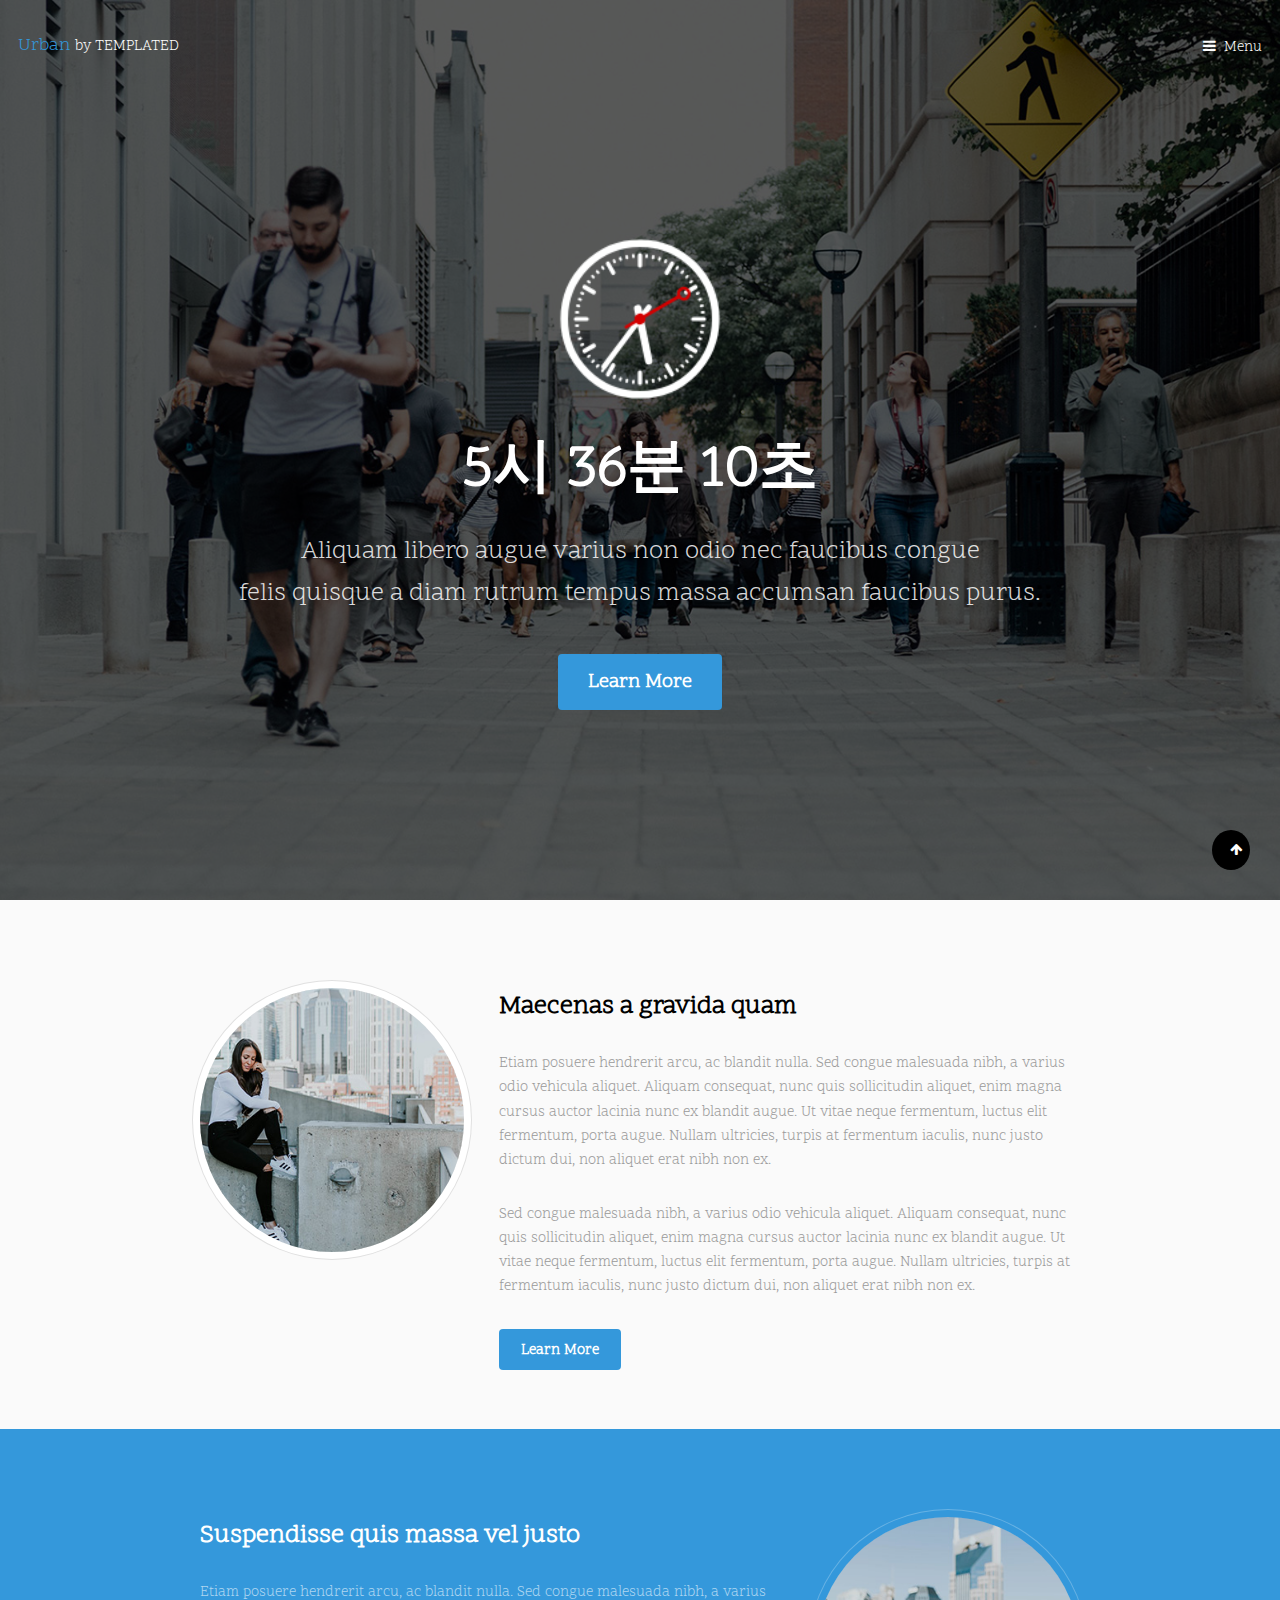
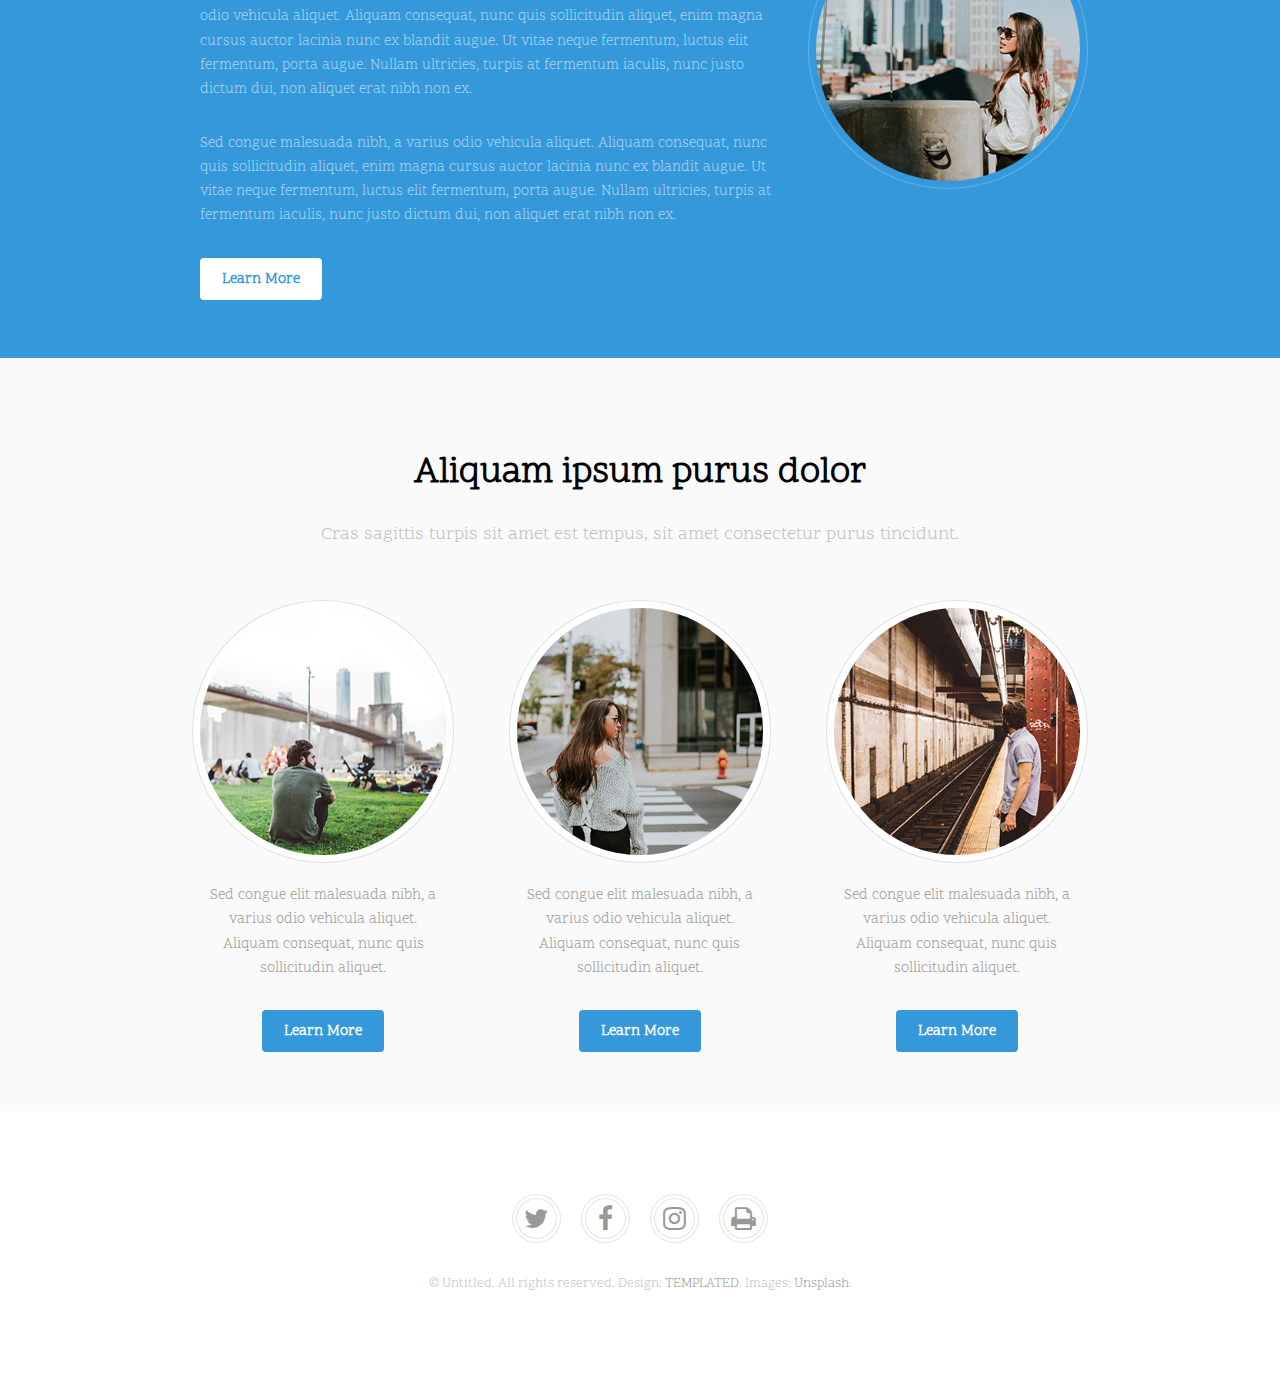
==== commit 96d54986: "changed some remark" ====
--- a/modified/index.html
+++ b/modified/index.html
@@ -34,7 +34,7 @@
 	<section id="banner">
 		<div class="inner">
 			<header>
-				<!-- 현재 시간 만듬(7.5, 10.4에 해당) -->
+				<!-- 현재 시간 만듬(7.4, 10.3, 11징 시계 예제에 해당) -->
 				<canvas id="canvas"></canvas>
 				<h1 id="time"></h1>
 				<p>Aliquam libero augue varius non odio nec faucibus congue<br />felis quisque a diam rutrum tempus massa accumsan faucibus purus.</p>
@@ -127,7 +127,7 @@
 				<li><a href="#" class="icon fa-twitter"><span class="label">Twitter</span></a></li>
 				<li><a href="#" class="icon fa-facebook"><span class="label">Facebook</span></a></li>
 				<li><a href="#" class="icon fa-instagram"><span class="label">Instagram</span></a></li>
-				<!-- 9.5장 프린트 기능 -->
+				<!-- 9.4장 onclick, 10.4장 웹페이지 프린트 기능 -->
 				<li><a href="#" class="icon fa-print" onclick="window.print()"><span class="label">Print</span></a></li>
 			</ul>
 			<p>&copy; Untitled. All rights reserved. Design: <a href="https://templated.co">TEMPLATED</a>. Images: <a href="https://unsplash.com">Unsplash</a>.</p>
